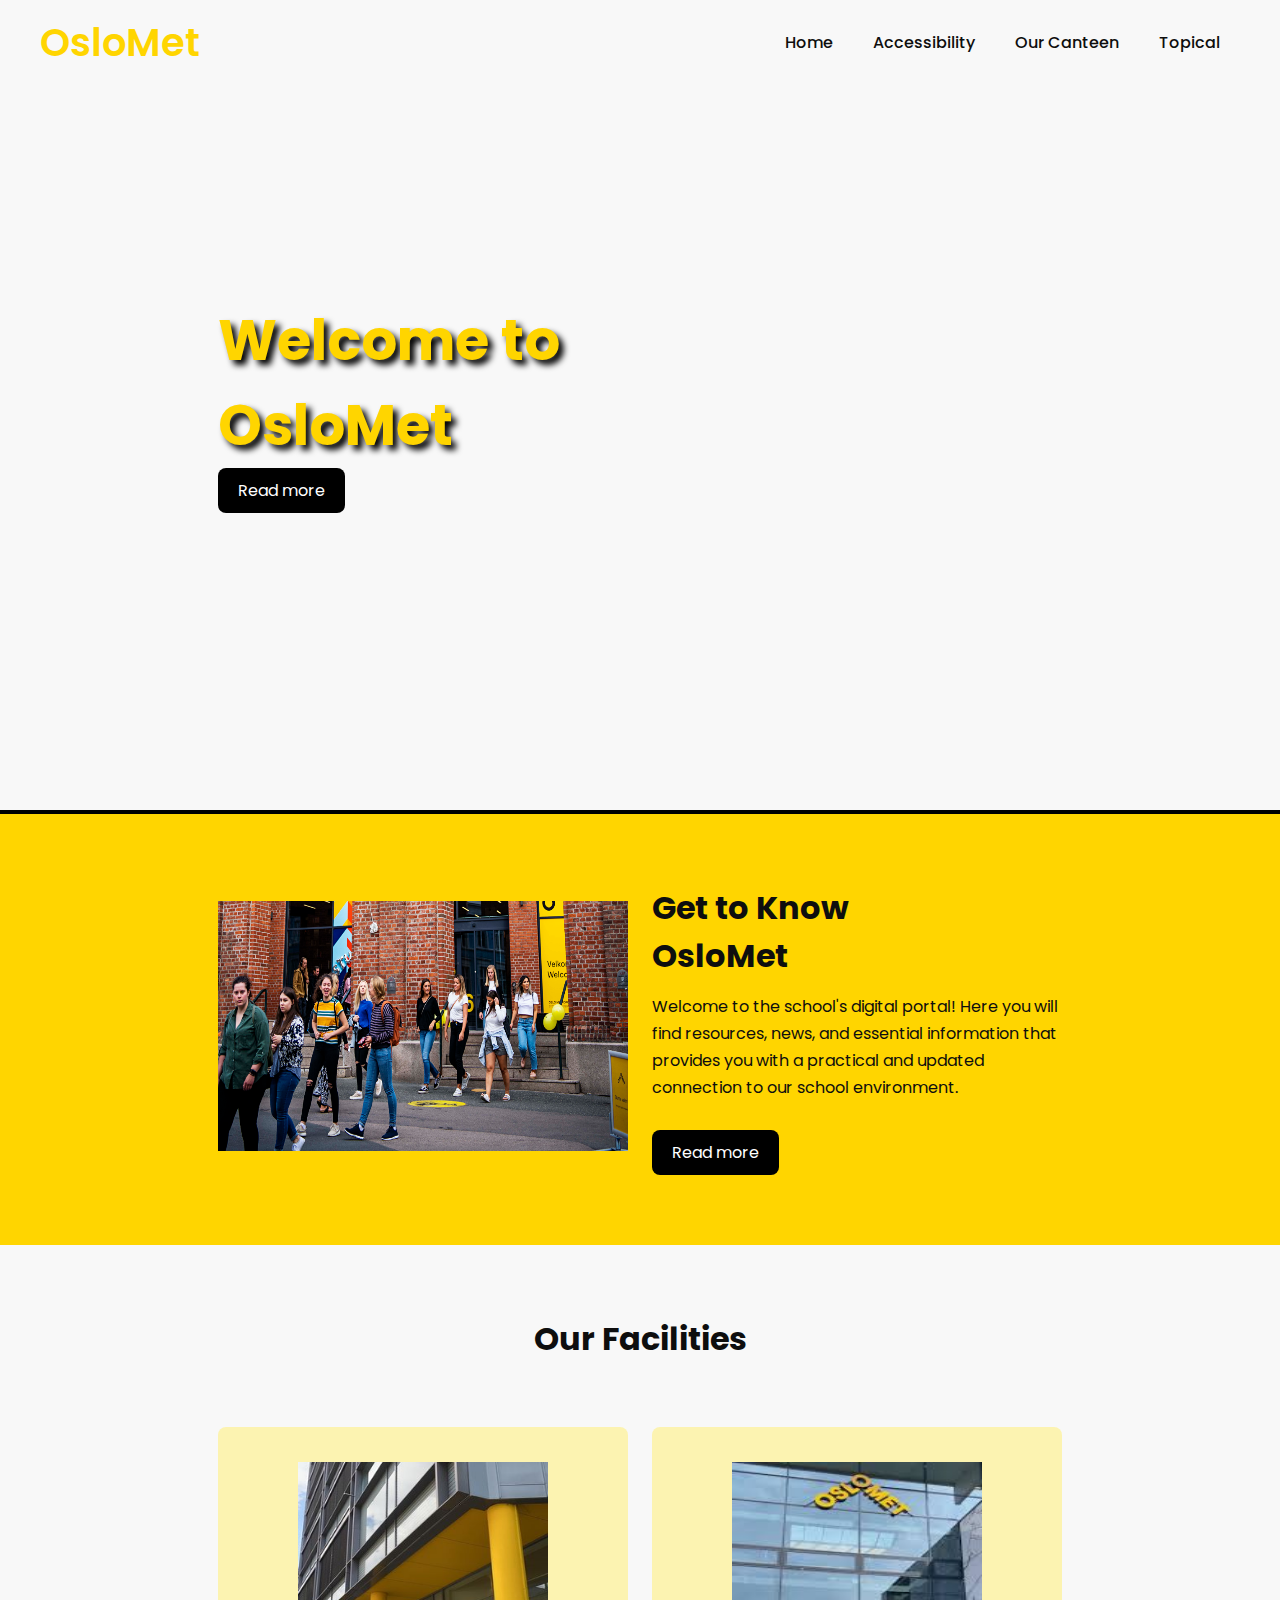
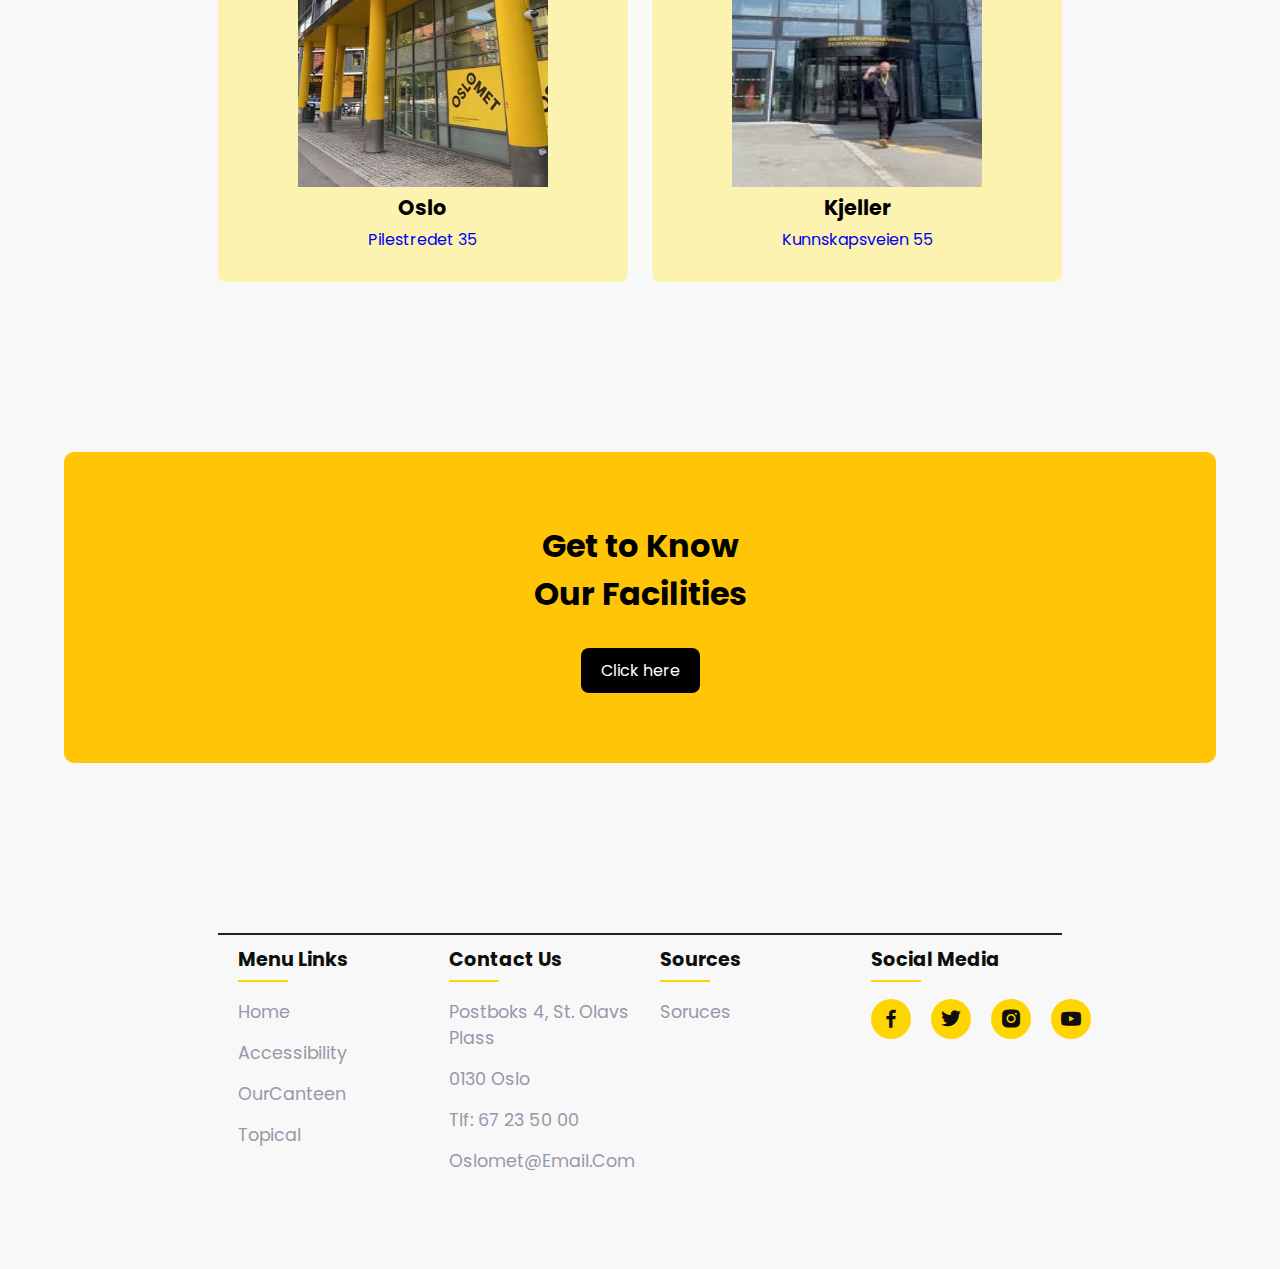
==== index.html @ a1935898 "We Made It" ====
<!DOCTYPE html>
<html lang="en">
  <head>
    <meta charset="utf-8" />
    <meta name="viewport" content="width=device-width, initial-scale=1" />
    <link rel="website icon" type="png" href="img/Oslomet.jpg" />
    <title>OsloMet</title>
    <!--Custom css link-->
    <link rel="stylesheet" type="text/css" href="css/style.css" />

    <!--Box icons link-->
    <link
      rel="stylesheet"
      href="https://unpkg.com/boxicons@latest/css/boxicons.min.css"
    />

    <!--Google fonts link-->
    <link rel="preconnect" href="https://fonts.googleapis.com" />
    <link rel="preconnect" href="https://fonts.gstatic.com" crossorigin />
    <link
      href="https://fonts.googleapis.com/css2?family=Poppins:wght@300;400;500;600;700;800;900&display=swap"
      rel="stylesheet"
    />
  </head>
  <body>
    <!--Header With Navigation Links-->
    <header>
      <a href="#" class="logo">OsloMet</a>
      <div class="bx bx-menu" id="menu-icon"></div>

      <ul class="navbar">
        <li><a href="index.html">Home</a></li>
        <li><a href="accessibility.html">Accessibility</a></li>
        <li><a href="ourCanteen.html">Our Canteen</a></li>
        <li><a href="topical.html">Topical</a></li>
      </ul>
    </header>

    <!--Home start-->
    <section class="home" id="home">
      <div class="home-text">
        <h1>Welcome to OsloMet</h1>

        <a href="#standard" class="btn">Read more</a>
      </div>
    </section>

    <!--Introduction to the Page-->
    <section class="standard" id="standard">
      <div class="standard-img">
        <img src="img/Bilde4.jpg" style="height: 250px" alt="Not available" />
      </div>

      <div class="standard-text">
        <h2>
          Get to Know <br />
          OsloMet
        </h2>
        <p>
          Welcome to the school's digital portal! Here you will find resources,
          news, and essential information that provides you with a practical and
          updated connection to our school environment.
        </p>
        <a href="#" class="btn">Read more</a>
      </div>
    </section>

    <!--Our Facilites At OsloMet-->
    <section class="menu" id="menu">
      <div class="heading">
        <h2>Our Facilities</h2>
      </div>

      <!--Oslo Oslomet-->
      <div class="menu-container">
        <div class="box">
          <div class="box-img">
            <img src="img/oslo.jpeg" alt="Not available" />
          </div>
          <h2>Oslo</h2>
          <h3>
            <a
              href="https://www.oslomet.no/om/studiested-pilestredet"
              target="_blank"
              >Pilestredet 35</a
            >
          </h3>
        </div>

        <!--Kjeller OsloMet-->
        <div class="box">
          <div class="box-img">
            <img src="img/kjeller.png" alt="Not available" />
          </div>
          <h2>Kjeller</h2>
          <h3>
            <a
              href="https://www.oslomet.no/om/studiested-kjeller"
              target="_blank"
              >Kunnskapsveien 55</a
            >
          </h3>
        </div>
      </div>
    </section>

    <!--Cta start-->
    <section class="cta">
      <h2>
        Get to Know <br />
        Our Facilities
      </h2>
      <a href="ourCanteen.html" class="btn">Click here</a>
    </section>

    <!--Footer, Includes Useful Links and Contact Info-->
    <section id="contact">
      <div class="footer">
        <div class="main">
          <div class="col">
            <h4>Menu Links</h4>
            <ul>
              <li><a href="index.html">Home</a></li>
              <li><a href="accessibility.html">Accessibility</a></li>
              <li><a href="ourCanteen.html">OurCanteen</a></li>
              <li><a href="topical.html">Topical</a></li>
            </ul>
          </div>

          <div class="col">
            <h4>Contact Us</h4>
            <ul>
              <li><a href="#">Postboks 4, St. Olavs plass</a></li>
              <li><a href="#">0130 Oslo</a></li>
              <li><a href="#">Tlf: 67 23 50 00</a></li>
              <li><a href="#">Oslomet@email.com</a></li>
            </ul>
          </div>

          <div class="col">
            <h4>Sources</h4>
            <ul>
              <li><a href="sources.html">Soruces</a></li>
            </ul>
          </div>

          <div class="col">
            <h4>Social Media</h4>
            <div class="social-icons">
              <a href="#"><i class="bx bxl-facebook"></i></a>
              <a href="#"><i class="bx bxl-twitter"></i></a>
              <a href="#"><i class="bx bxl-instagram-alt"></i></a>
              <a href="#"><i class="bx bxl-youtube"></i></a>
            </div>
          </div>
        </div>
      </div>
    </section>

    <!--Custom js file link-->
    <script src="js/script.js"></script>
  </body>
</html>
---- css/style.css ----
/* Global Styles */
* {
  padding: 0;
  margin: 0;
  box-sizing: border-box;
  font-family: "Poppins", sans-serif;
  text-decoration: none;
  list-style: none;
  scroll-behavior: smooth;
}

/* Custom Variables */
:root {
  --main-color: rgb(255, 213, 0);
  --text-color: #0e0e0e;
  --bg-color: #f8f8f8;
  --big-font: 5rem;
  --h2-font: 2.25rem;
  --p-font: 0.9rem;
}

*::selection {
  /* Customizes the color and background of text selection */
  background: var(--main-color);
  color: var(--text-color);
}
body {
  /* Sets the default text and background color */
  color: var(--text-color);
  background: var(--bg-color);
}
header {
  /* Positions the header and sets its size and background */
  position: fixed;
  top: 0;
  right: 0;
  width: 100%;
  z-index: 1000;
  /* Flex layout for header contents */
  display: flex;
  align-items: center;
  justify-content: space-between;
  padding: 25px 170px;
  background: var(--bg-color);
}

.logo {
  color: var(--main-color);
  font-size: 2.4rem;
  font-weight: 600;
}
.navbar {
  /* Displays navigation items in a row */
  display: flex;
}
.navbar a {
  color: var(--text-color);
  font-weight: bold;
  padding: 10px 20px;
  font-weight: 500;
}
.navbar a:hover {
  color: var(--main-color);
  transition: 0.4s;
}
#menu-icon {
  font-size: 2rem;
  cursor: pointer;
  display: none;
}
section {
  padding: 70px 17%;
}
.home {
  /* Sets up the grid layout and background for the home section */
  width: 100%;
  min-height: 90vh;
  display: grid;
  grid-template-columns: repeat(2, 1fr);
  gap: 1.5rem;
  align-items: center;
  background-size: cover;
  background-image: url("https://www.oslomet.no/var/oslomet/storage/images/4/5/8/2/42854-2-nor-NO/kjeller.jpg");
}

.home-text h1 {
  font-size: var(--big-font);
  color: var(--main-color);
  padding-right: 50px;
  text-shadow: 5px 5px 6px rgb(0, 0, 0);
}
.home-text h2 {
  font-size: var(--h2-font);
  margin: 1rem 0 2rem;
  text-shadow: 2px 2px 4px rgb(255, 255, 255);
}
.btn {
  display: inline-block;
  padding: 10px 20px;
  background: black;
  color: white;
  border-radius: 0.5rem;
  transition: all 0.4s ease;
}
.btn:hover {
  transform: scale(1.2) translateY(10px);
}

.standard {
  display: grid;
  grid-template-columns: repeat(2, 2fr);
  gap: 1.5rem;
  align-items: center;
  background-color: var(--main-color);
  border-top: 4px solid #000000;
}
.standard-img img {
  max-width: 100%;
  width: 480px;
  height: auto;
}
.standard-text span {
  color: red;
  font-weight: 600;
}
.standard-text h2 {
  font-size: var(--h2-font);
}
.standard-text p {
  margin: 0.8rem 0 1.8rem;
  line-height: 1.7;
}

.heading {
  text-align: center;
}
.heading span {
  color: var(--main-color);
  font-weight: 600;
}
.heading h2 {
  font-size: var(--h2-font);
}

.menu-container {
  display: grid;
  grid-template-columns: repeat(auto-fit, minmax(220px, auto));
  gap: 1.5rem;
  align-items: center;
}

.box {
  position: relative;
  margin-top: 4rem;
  height: auto;
  display: flex;
  flex-direction: column;
  align-items: center;
  justify-content: center;
  background: #fcf3b1;
  padding: 20px;
  padding-top: 35px;
  border-radius: 0.5rem;
  transition: all 0.4s ease;
}

.menu-container .box:hover {
  transform: scale(1.05) translateY(10px);
}
.box-img {
  width: 250px;
  height: 325px;
}
.box-img img {
  width: 100%;
  height: 100%;
}
.box h2 {
  font-size: 1.3rem;
  color: #000000;
  padding-top: 5px;
}
.box h3 {
  font-size: 1rem;
  font-weight: 400;
  margin: 4px 0 10px;
  color: rgb(180, 157, 4);
}

.box .bx {
  position: absolute;
  background: var(--main-color);
  right: 0;
  top: 0;
  font-size: 20px;
  padding: 7px 10px;
  border-radius: 0 0.5rem 0 0.5rem;
  cursor: pointer;
}

.service-container {
  display: grid;
  grid-template-columns: repeat(auto-fit, minmax(240px, auto));
  gap: 1.5rem;
  margin-top: 4rem;
}
.s-box {
  text-align: center;
  padding: 20px 30px;
}
.s-box img {
  width: 90px;
}
.s-box h3 {
  margin: 4px 0 10px;
  color: var(--main-color);
  font-size: 1.2rem;
}
.s-box p {
  line-height: 1.7;
}

.cta {
  background: #ffc506;
  padding: 70px 0;
  text-align: center;
  width: 66%;
  margin: 100px auto;
  border-radius: 10px;
}
.cta h2 {
  font-size: 2rem;
  color: #000000;
  margin-bottom: 30px;
}

.main {
  display: flex;
  flex-wrap: wrap;
}
.footer {
  padding: 10px 0;
  border-top: 2px solid #222;
}
.col {
  width: 25%;
  padding-left: 20px;
}
.col h4 {
  font-size: 1.2rem;
  color: var(--text-color);
  margin-bottom: 25px;
  position: relative;
}
.col h4::before {
  content: "";
  position: absolute;
  height: 2px;
  width: 50px;
  left: 0;
  bottom: -8px;
  background: var(--main-color);
}
.col ul li:not(last-child) {
  margin-bottom: 15px;
}
.col ul li a {
  color: #9897a9;
  font-size: 1.1rem;
  display: block;
  text-transform: capitalize;
  transition: all 0.4s ease;
}
.col ul li a:hover {
  color: var(--text-color);
  transform: translateX(-10px);
}
.col .social-icons {
  width: 220px;
  display: flex;
  align-items: center;
  justify-content: space-between;
}
.col .social-icons a {
  height: 40px;
  width: 40px;
  background: var(--main-color);
  color: var(--text-color);
  display: inline-flex;
  align-items: center;
  justify-content: center;
  font-size: 1.5rem;
  border-radius: 50%;
  transition: all 0.4s ease;
}
.col .social-icons a:hover {
  transform: scale(1.2);
  color: var(--bg-color);
  background: var(--text-color);
}

/* Responsive Design: Media Queries */

/* Styles for screens up to 1560px wide (Large Devices, Small Laptops) */
@media (max-width: 1560px) {
  header {
    padding: 14px 40px;
    transition: 0.2s;
  }
  :root {
    --big-font: 3.5rem;
    --h2-font: 2rem;
  }
  .cta {
    width: 90%;
  }
}

/* Styles for screens up to 1140px wide (Tablets, Large Phones) */
@media (max-width: 1140px) {
  section {
    padding: 50px 8%;
  }

  #menu-icon {
    display: initial;
    color: var(--text-color);
  }

  .navbar {
    position: absolute;
    top: -400px;
    left: 0;
    right: 0;
    display: flex;
    flex-direction: column;
    text-align: center;
    border-top: 1px solid black;
    background: var(--bg-color);
    transition: all 0.4s ease;
  }
  .navbar.active {
    top: 70px;
  }
  .navbar a {
    padding: 1.5rem;
    display: block;
  }
  .col {
    width: 50%;
    margin-bottom: 10px;
  }
}

/* Styles for screens up to 875px wide (Medium to Large Phones) */
@media (max-width: 875px) {
  :root {
    --big-font: 3rem;
    --h2-font: 1.8rem;
  }
}

/* Styles for screens up to 720px wide (Small to Medium Phones) */
@media (max-width: 720px) {
  header {
    padding: 10px 16px;
  }
  .home {
    grid-template-columns: 1fr;
    text-align: center;
  }
  .home-img img {
    max-width: 100%;
    height: auto;
  }

  .home-text h1,
  h2 {
    padding-right: 0px;
  }
  .standard {
    grid-template-columns: 1fr;
    text-align: center;
  }
  .standard-img {
    order: 2;
  }
  section {
    padding: 100px 7%;
  }
}

/* Styles for screens up to 575px wide (Very Small Phones) */
@media (max-width: 575px) {
  .col {
    width: 100%;
  }
}
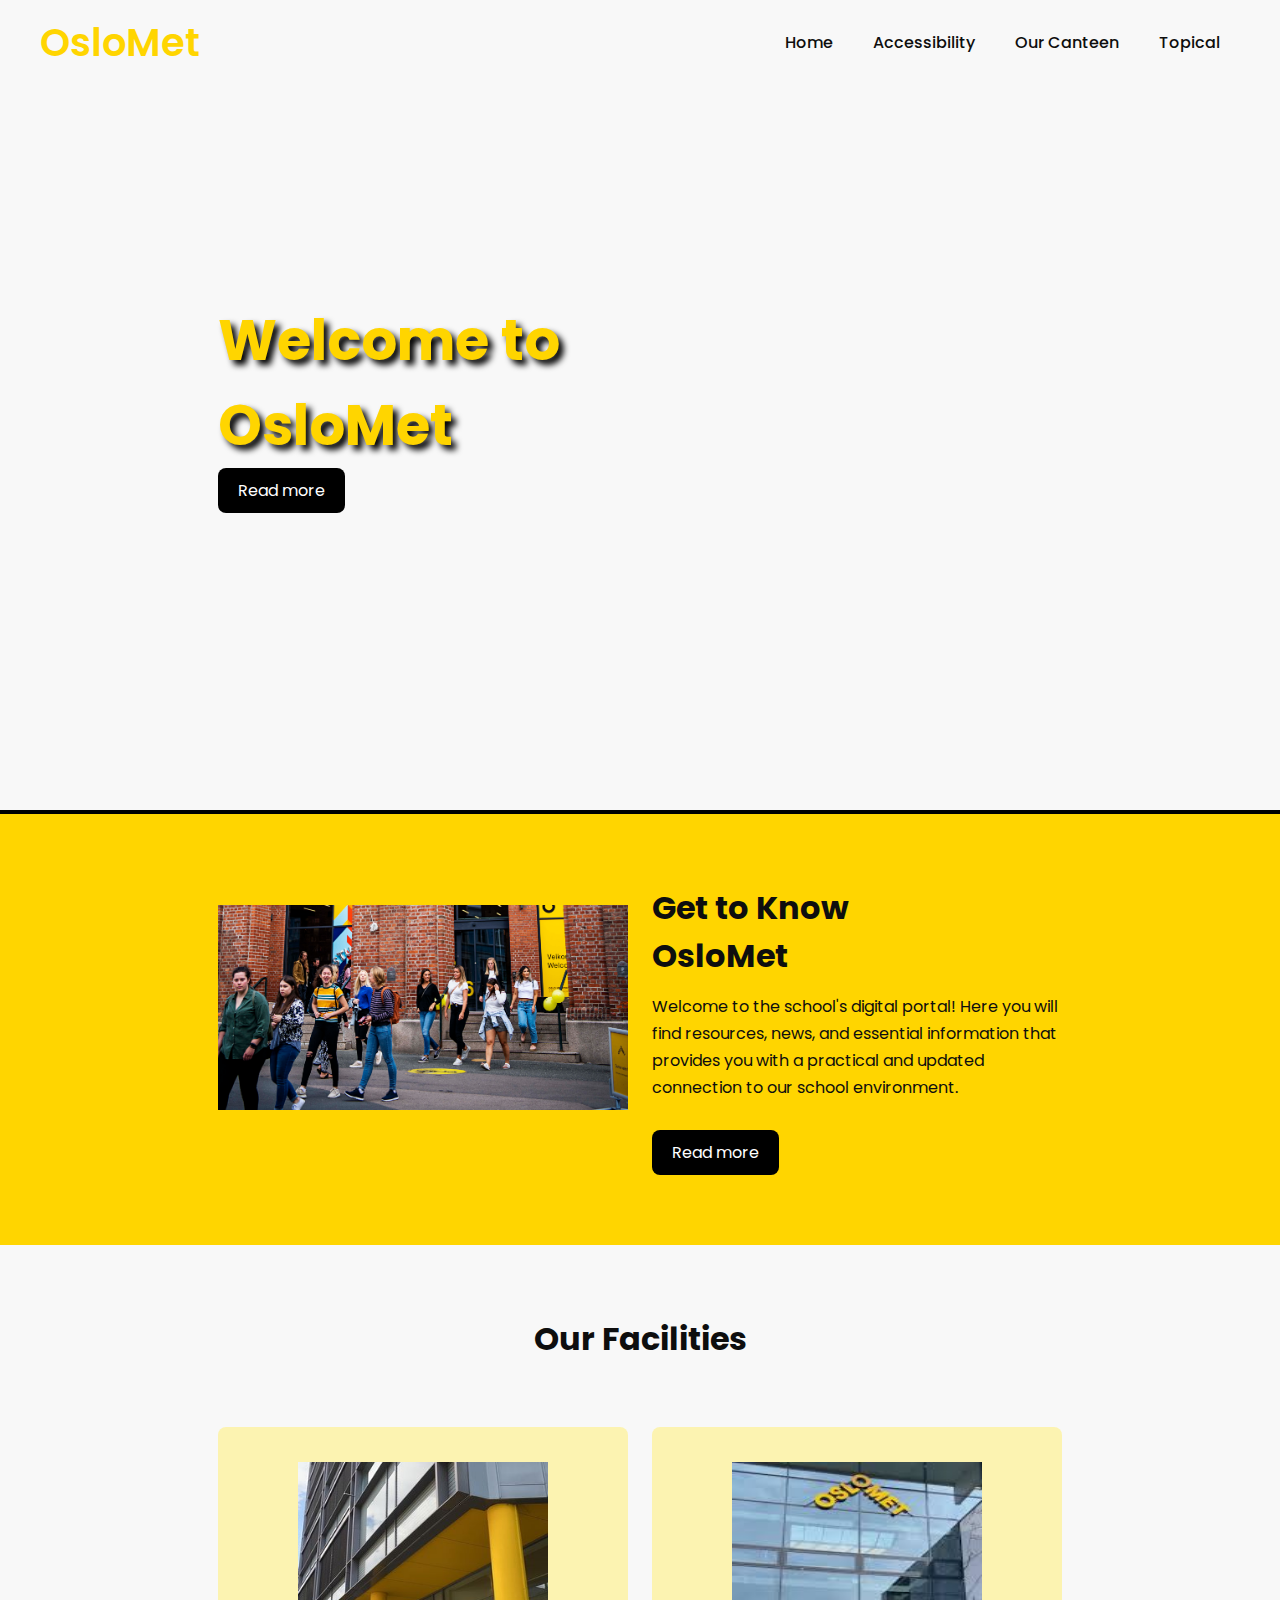
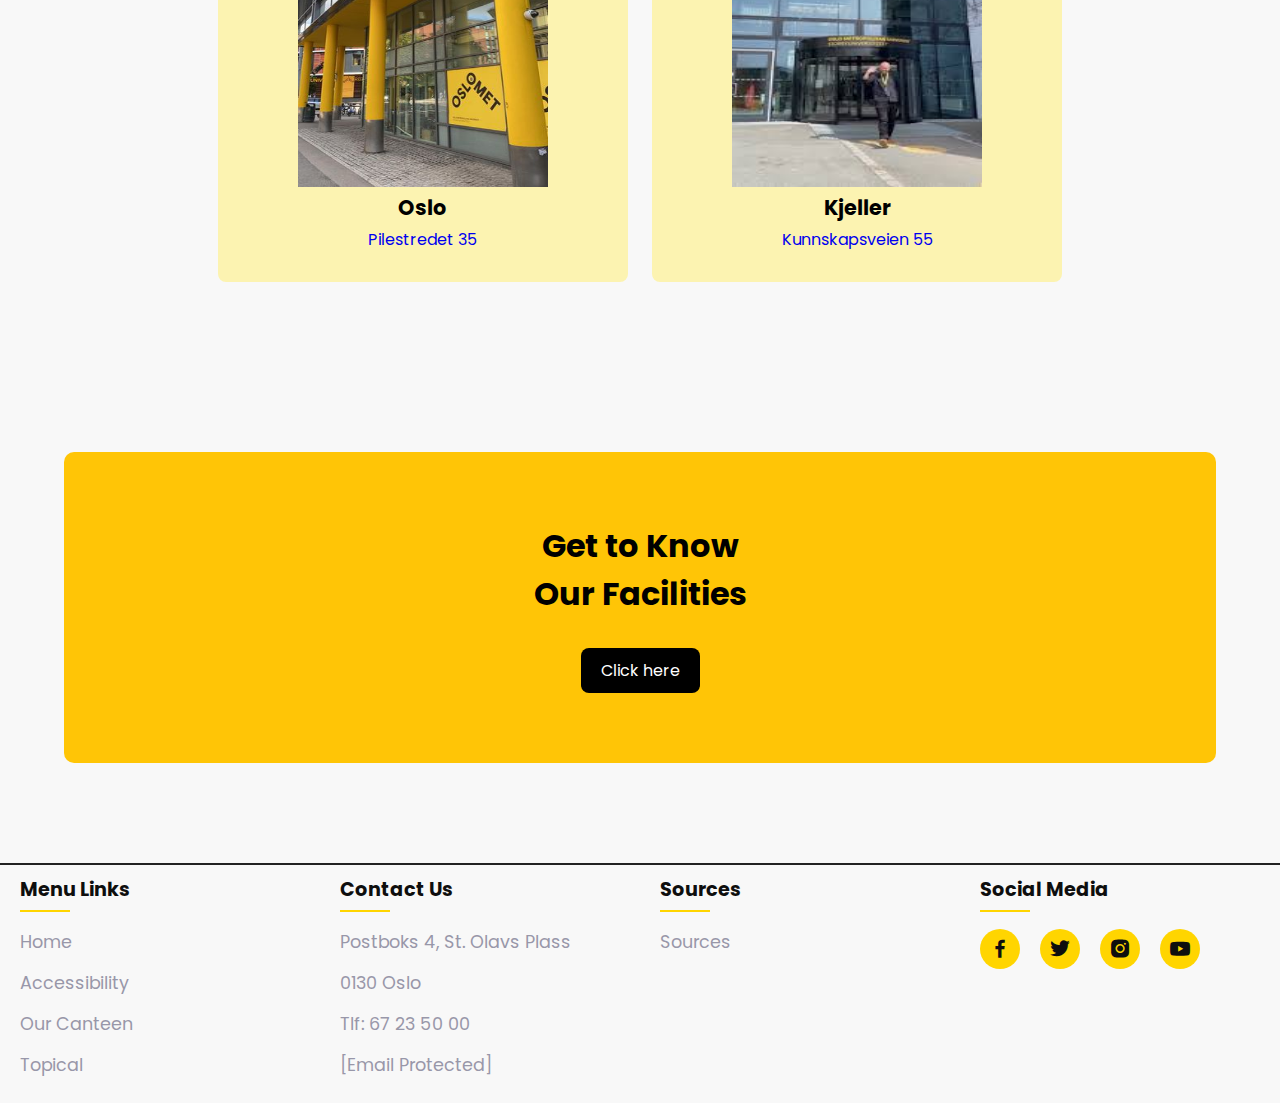
==== commit 8059722a: "Lagt til kommentarer og litt endringer" ====
--- a/index.html
+++ b/index.html
@@ -5,29 +5,33 @@
     <meta name="viewport" content="width=device-width, initial-scale=1" />
     <link rel="website icon" type="png" href="img/Oslomet.jpg" />
     <title>OsloMet</title>
-    <!--Custom css link-->
+
+    <!-- Link to custom CSS file -->
     <link rel="stylesheet" type="text/css" href="css/style.css" />
 
-    <!--Box icons link-->
+    <!-- Link to Boxicons CSS for icons -->
     <link
       rel="stylesheet"
       href="https://unpkg.com/boxicons@latest/css/boxicons.min.css"
     />
 
-    <!--Google fonts link-->
+    <!-- Links for Google Fonts preconnect -->
     <link rel="preconnect" href="https://fonts.googleapis.com" />
     <link rel="preconnect" href="https://fonts.gstatic.com" crossorigin />
+
+    <!-- Link to Google Fonts CSS for Poppins font family -->
     <link
       href="https://fonts.googleapis.com/css2?family=Poppins:wght@300;400;500;600;700;800;900&display=swap"
       rel="stylesheet"
     />
   </head>
   <body>
-    <!--Header With Navigation Links-->
+    <!-- Header section with logo and navigation menu -->
     <header>
       <a href="#" class="logo">OsloMet</a>
       <div class="bx bx-menu" id="menu-icon"></div>
 
+      <!-- Navigation bar with links to different pages -->
       <ul class="navbar">
         <li><a href="index.html">Home</a></li>
         <li><a href="accessibility.html">Accessibility</a></li>
@@ -36,48 +40,48 @@
       </ul>
     </header>
 
-    <!--Home start-->
-    <section class="home" id="home">
+    <!-- Home section with a welcome message -->
+    <section class="home">
       <div class="home-text">
         <h1>Welcome to OsloMet</h1>
-
+        <!-- Call to action button -->
         <a href="#standard" class="btn">Read more</a>
       </div>
     </section>
 
-    <!--Introduction to the Page-->
+    <!-- Introduction section with image and information about OsloMet -->
     <section class="standard" id="standard">
-      <div class="standard-img">
-        <img src="img/Bilde4.jpg" style="height: 250px" alt="Not available" />
+      <div class="standard-img standard-img1">
+        <img src="img/Bilde4.jpg" alt="Not available" />
       </div>
 
       <div class="standard-text">
-        <h2>
-          Get to Know <br />
-          OsloMet
-        </h2>
+        <h2>Get to Know<br />OsloMet</h2>
         <p>
           Welcome to the school's digital portal! Here you will find resources,
           news, and essential information that provides you with a practical and
           updated connection to our school environment.
         </p>
+        <!-- Call to action button -->
         <a href="#" class="btn">Read more</a>
       </div>
     </section>
 
-    <!--Our Facilites At OsloMet-->
-    <section class="menu" id="menu">
+    <!-- Section showcasing facilities at OsloMet -->
+    <section class="menu">
       <div class="heading">
         <h2>Our Facilities</h2>
       </div>
 
-      <!--Oslo Oslomet-->
+      <!-- Container for facility information -->
       <div class="menu-container">
+        <!-- Individual box for Oslo facility -->
         <div class="box">
           <div class="box-img">
             <img src="img/oslo.jpeg" alt="Not available" />
           </div>
           <h2>Oslo</h2>
+          <!-- Link to Oslo facility page -->
           <h3>
             <a
               href="https://www.oslomet.no/om/studiested-pilestredet"
@@ -87,12 +91,13 @@
           </h3>
         </div>
 
-        <!--Kjeller OsloMet-->
+        <!-- Individual box for Kjeller facility -->
         <div class="box">
           <div class="box-img">
             <img src="img/kjeller.png" alt="Not available" />
           </div>
           <h2>Kjeller</h2>
+          <!-- Link to Kjeller facility page -->
           <h3>
             <a
               href="https://www.oslomet.no/om/studiested-kjeller"
@@ -104,46 +109,48 @@
       </div>
     </section>
 
-    <!--Cta start-->
+    <!-- Call-to-action section for getting to know the facilities -->
     <section class="cta">
-      <h2>
-        Get to Know <br />
-        Our Facilities
-      </h2>
+      <h2>Get to Know<br />Our Facilities</h2>
+      <!-- Call to action button -->
       <a href="ourCanteen.html" class="btn">Click here</a>
     </section>
 
-    <!--Footer, Includes Useful Links and Contact Info-->
-    <section id="contact">
+    <!-- Footer section with menu links, contact information, sources, and social media links -->
+    <footer>
       <div class="footer">
         <div class="main">
+          <!-- Column for menu links -->
           <div class="col">
             <h4>Menu Links</h4>
             <ul>
               <li><a href="index.html">Home</a></li>
               <li><a href="accessibility.html">Accessibility</a></li>
-              <li><a href="ourCanteen.html">OurCanteen</a></li>
+              <li><a href="ourCanteen.html">Our Canteen</a></li>
               <li><a href="topical.html">Topical</a></li>
             </ul>
           </div>
 
+          <!-- Column for contact information -->
           <div class="col">
             <h4>Contact Us</h4>
             <ul>
               <li><a href="#">Postboks 4, St. Olavs plass</a></li>
               <li><a href="#">0130 Oslo</a></li>
               <li><a href="#">Tlf: 67 23 50 00</a></li>
-              <li><a href="#">Oslomet@email.com</a></li>
+              <li><a href="#">[email protected]</a></li>
             </ul>
           </div>
 
+          <!-- Column for sources -->
           <div class="col">
             <h4>Sources</h4>
             <ul>
-              <li><a href="sources.html">Soruces</a></li>
+              <li><a href="sources.html">Sources</a></li>
             </ul>
           </div>
 
+          <!-- Column for social media links -->
           <div class="col">
             <h4>Social Media</h4>
             <div class="social-icons">
@@ -155,9 +162,9 @@
           </div>
         </div>
       </div>
-    </section>
+    </footer>
 
-    <!--Custom js file link-->
+    <!-- Link to custom JavaScript file -->
     <script src="js/script.js"></script>
   </body>
 </html>
--- a/css/style.css
+++ b/css/style.css
@@ -82,7 +82,6 @@
   background-size: cover;
   background-image: url("https://www.oslomet.no/var/oslomet/storage/images/4/5/8/2/42854-2-nor-NO/kjeller.jpg");
 }
-
 .home-text h1 {
   font-size: var(--big-font);
   color: var(--main-color);
@@ -114,15 +113,32 @@
   background-color: var(--main-color);
   border-top: 4px solid #000000;
 }
+.standard-1 {
+  grid-template-columns: none;
+}
+.standard-red {
+  background-color: red;
+}
+.standard-purple {
+  background-color: purple;
+}
 .standard-img img {
   max-width: 100%;
   width: 480px;
   height: auto;
 }
+.standard-img1 {
+  height: 250px;
+}
 .standard-text span {
   color: red;
   font-weight: 600;
 }
+
+.standard-text1 {
+  text-align: center;
+}
+
 .standard-text h2 {
   font-size: var(--h2-font);
 }
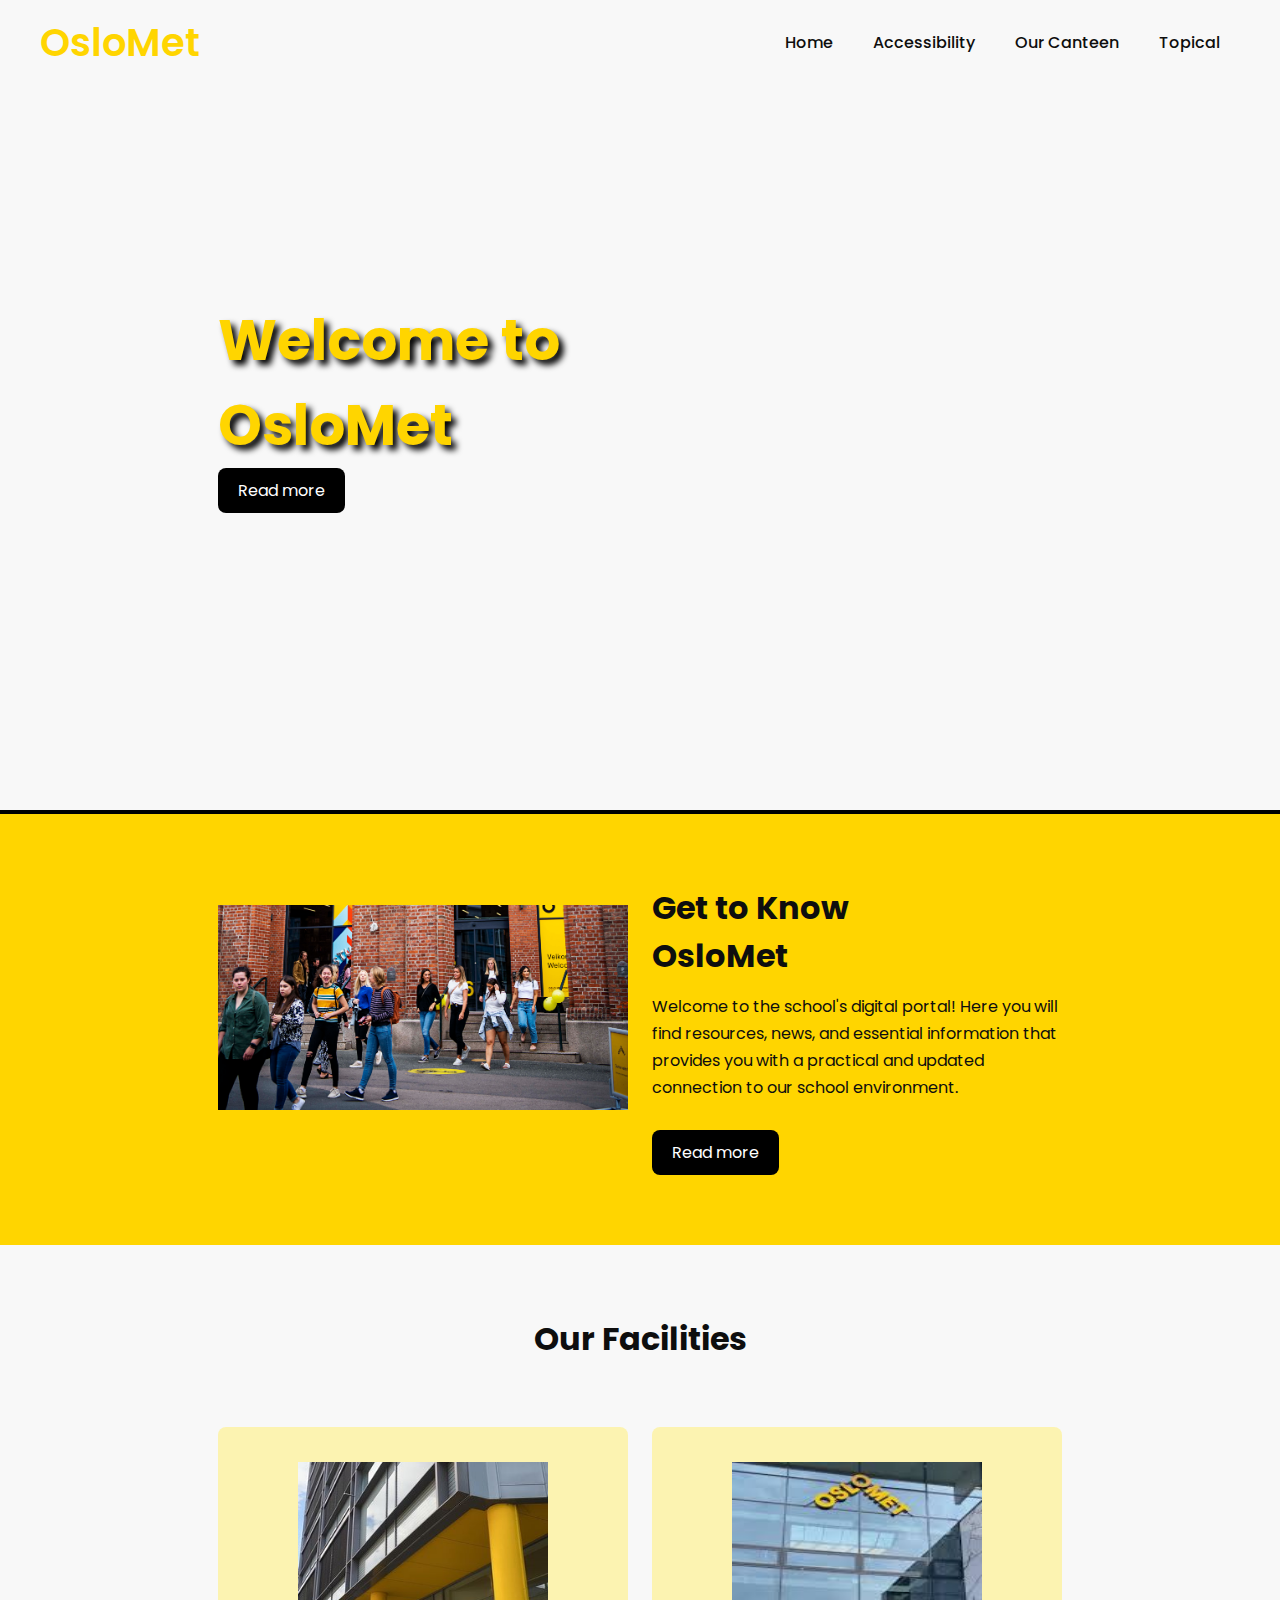
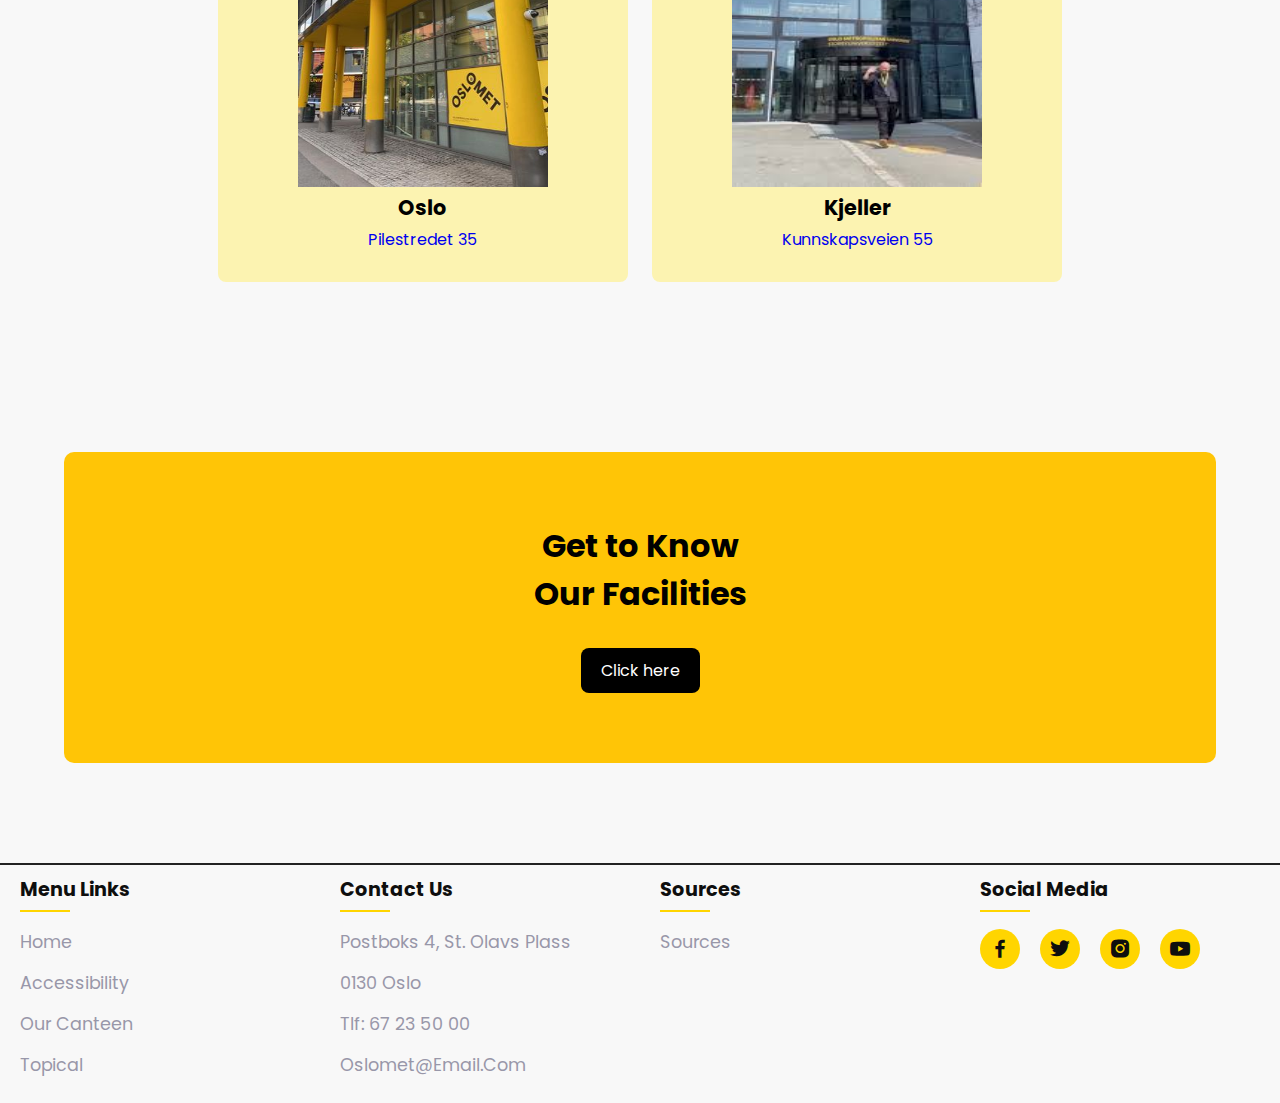
==== commit 87d3d139: "Endelig" ====
--- a/index.html
+++ b/index.html
@@ -138,7 +138,7 @@
               <li><a href="#">Postboks 4, St. Olavs plass</a></li>
               <li><a href="#">0130 Oslo</a></li>
               <li><a href="#">Tlf: 67 23 50 00</a></li>
-              <li><a href="#">[email protected]</a></li>
+              <li><a href="#">Oslomet@email.com</a></li>
             </ul>
           </div>
 
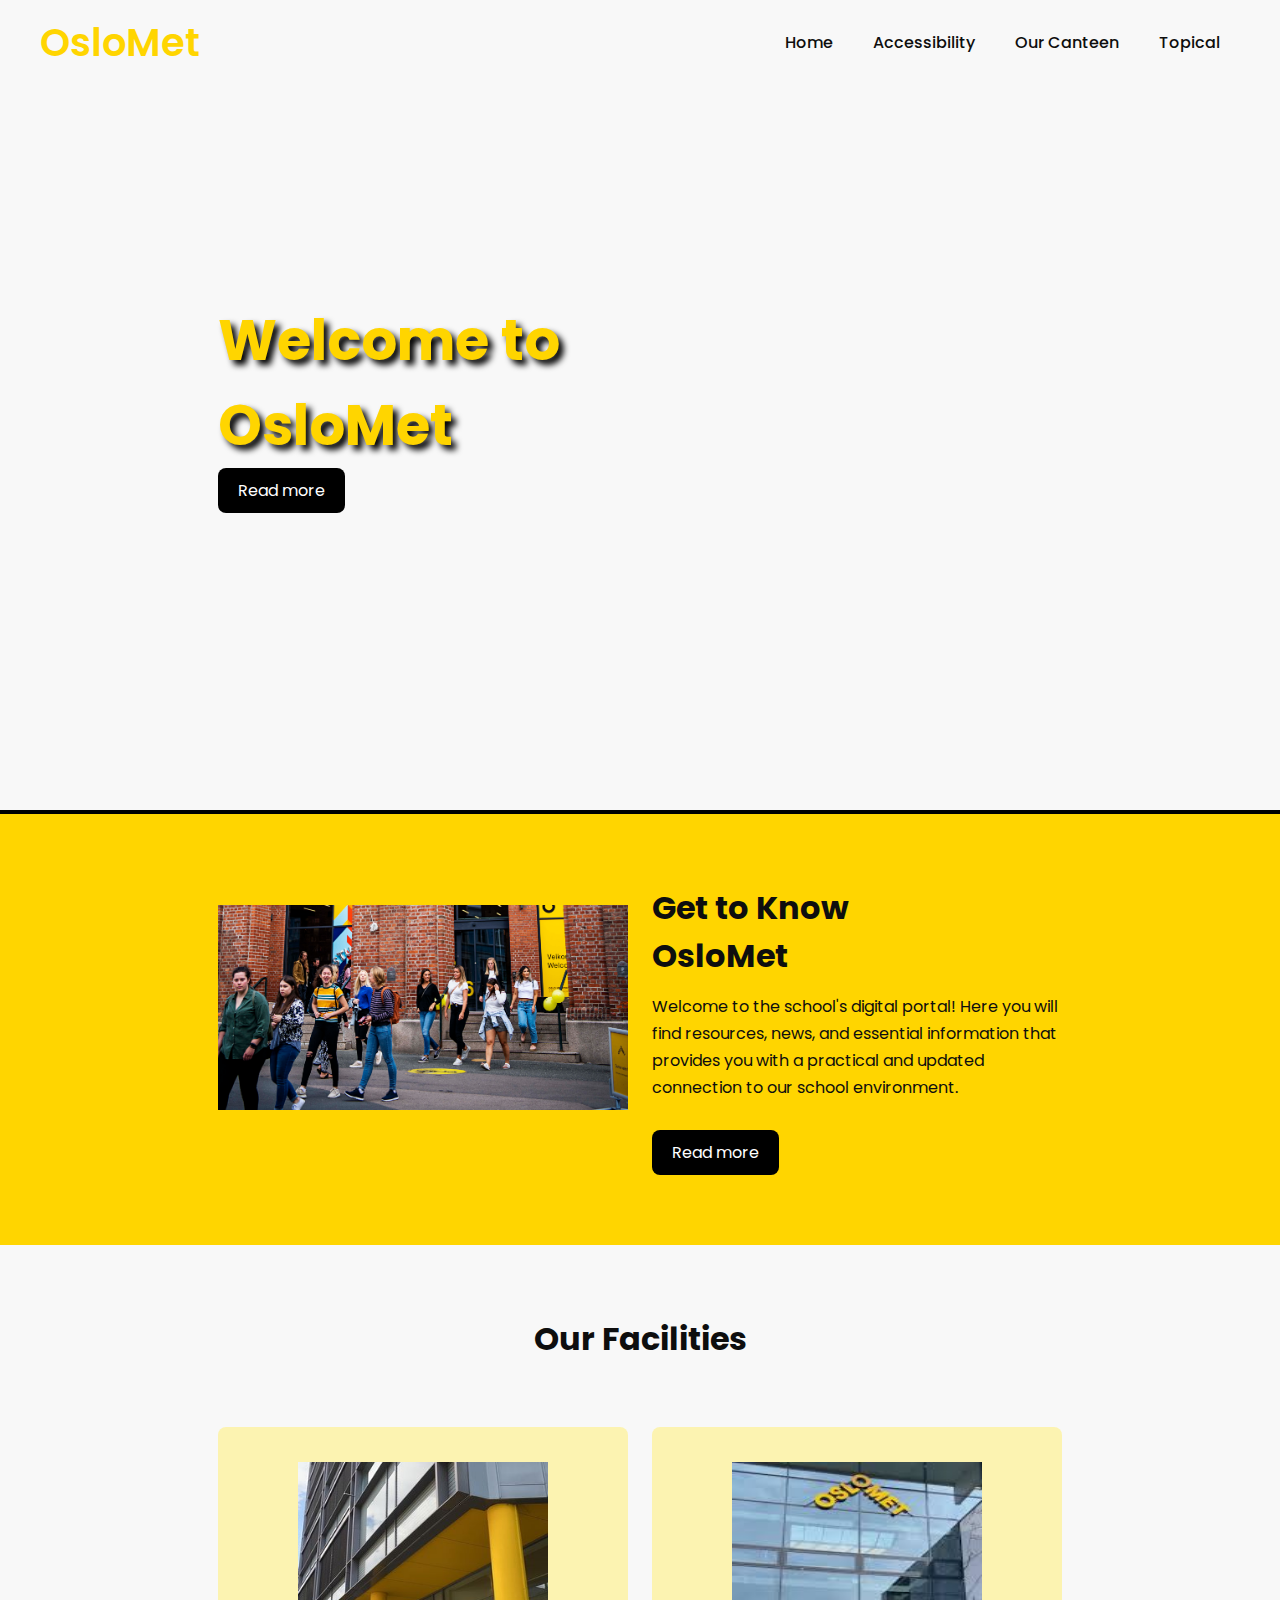
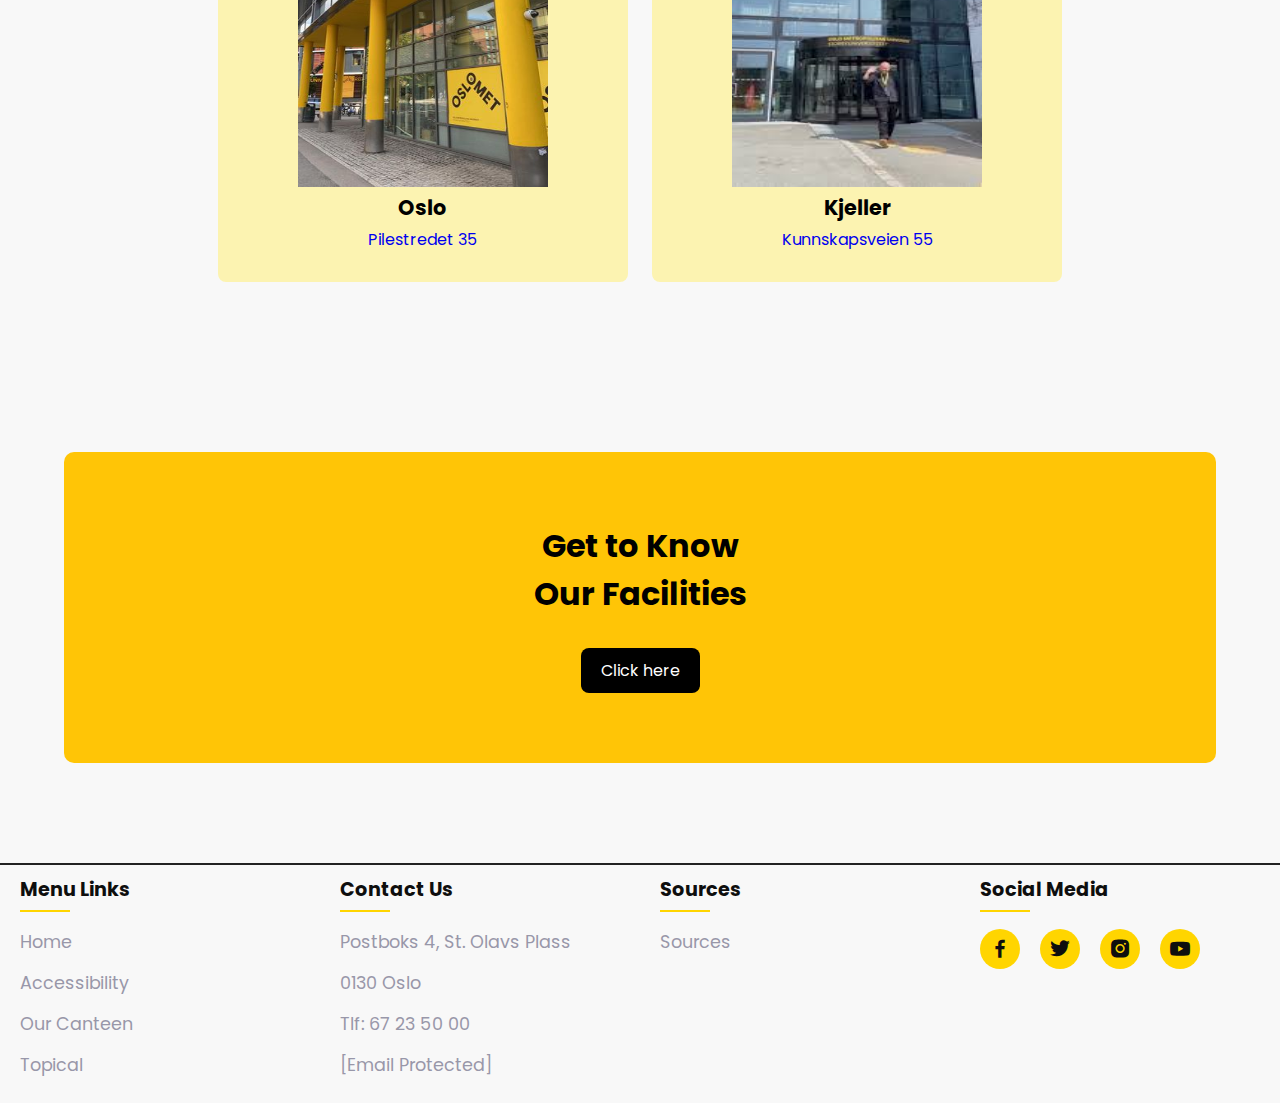
==== commit 0586dc7b: "Lagt til sosiale medier" ====
--- a/index.html
+++ b/index.html
@@ -138,7 +138,7 @@
               <li><a href="#">Postboks 4, St. Olavs plass</a></li>
               <li><a href="#">0130 Oslo</a></li>
               <li><a href="#">Tlf: 67 23 50 00</a></li>
-              <li><a href="#">Oslomet@email.com</a></li>
+              <li><a href="#">[email protected]</a></li>
             </ul>
           </div>
 
@@ -154,10 +154,10 @@
           <div class="col">
             <h4>Social Media</h4>
             <div class="social-icons">
-              <a href="#"><i class="bx bxl-facebook"></i></a>
-              <a href="#"><i class="bx bxl-twitter"></i></a>
-              <a href="#"><i class="bx bxl-instagram-alt"></i></a>
-              <a href="#"><i class="bx bxl-youtube"></i></a>
+            <a href="https://www.facebook.com/oslomet/" target="_blank"><i class="bx bxl-facebook"></i></a>
+            <a href="https://www.instagram.com/oslomet/" target="_blank"><i class="bx bxl-twitter"></i></a>
+            <a href="https://twitter.com/OsloMet?ref_src=twsrc%5Egoogle%7Ctwcamp%5Eserp%7Ctwgr%5Eauthor" target="_blank"><i class="bx bxl-instagram-alt"></i></a>
+            <a href="https://www.youtube.com/@OsloMetFilm" target="_blank"><i class="bx bxl-youtube"></i></a>
             </div>
           </div>
         </div>
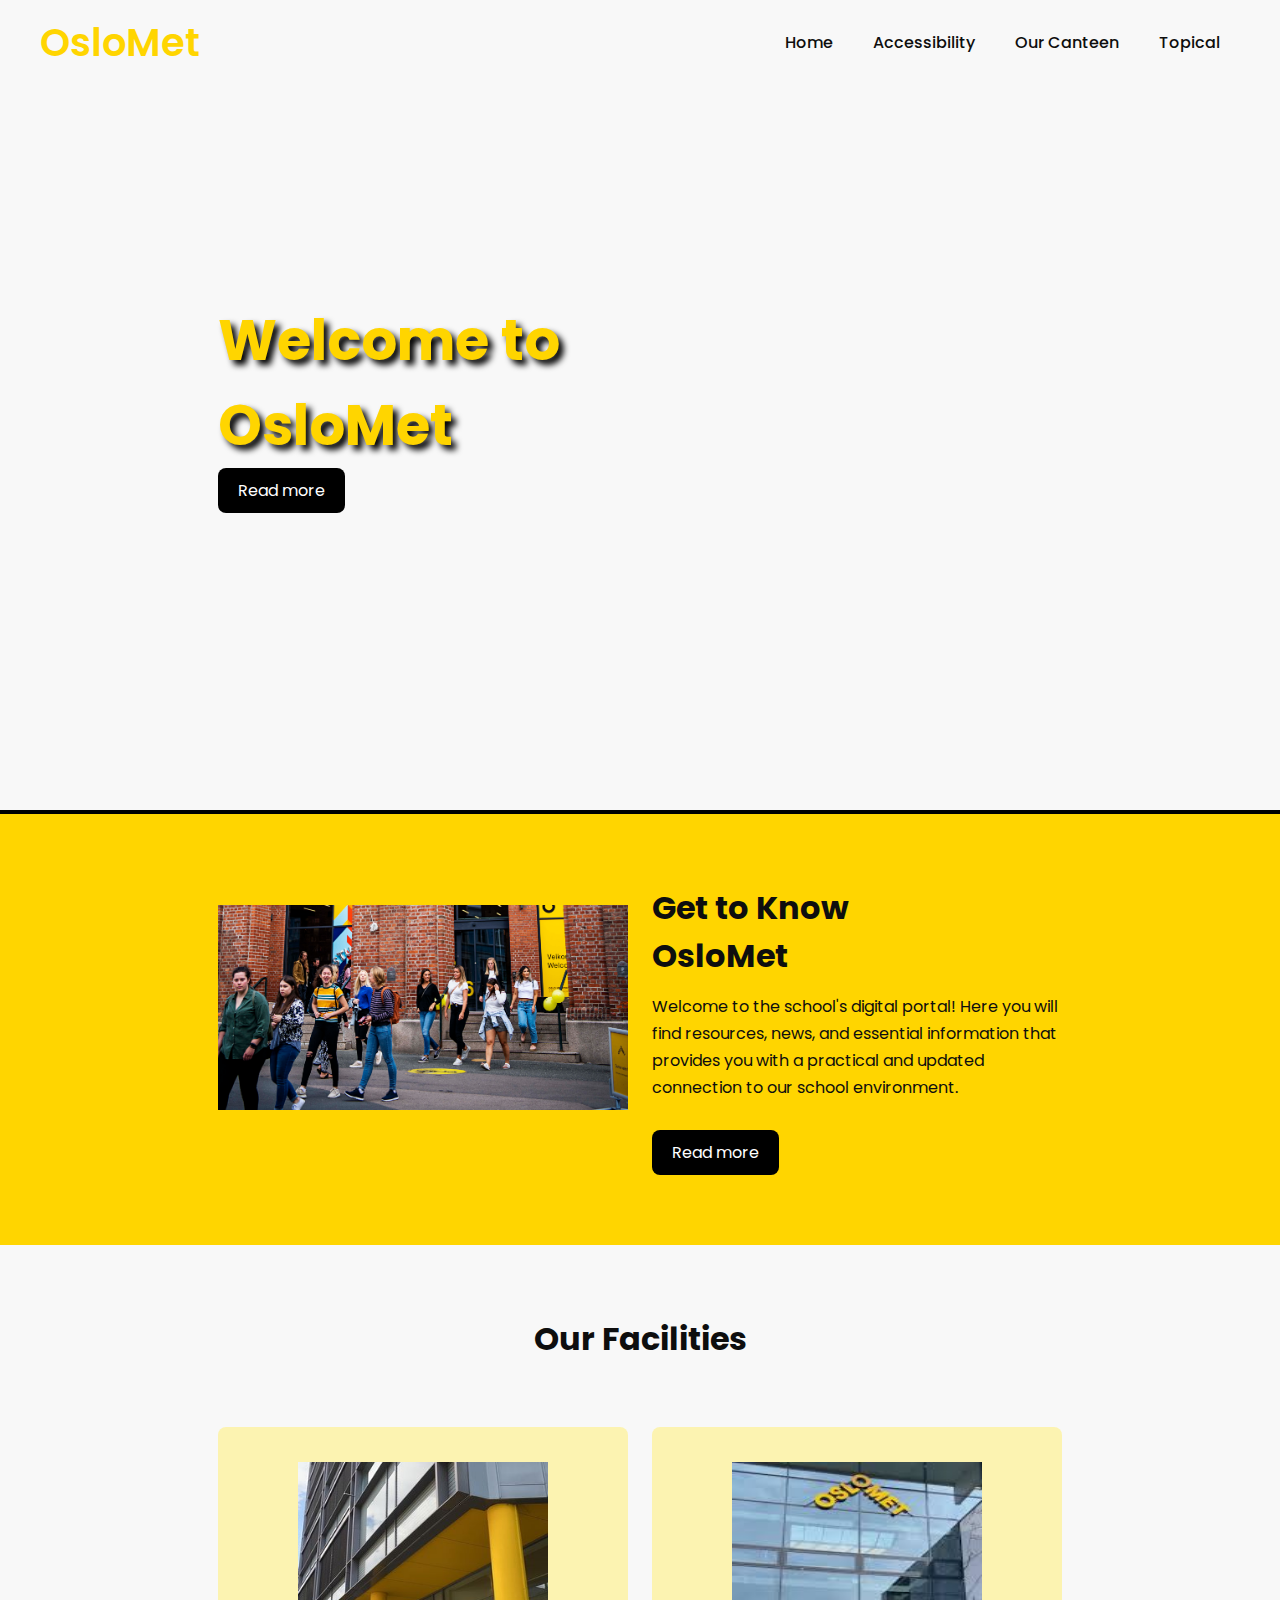
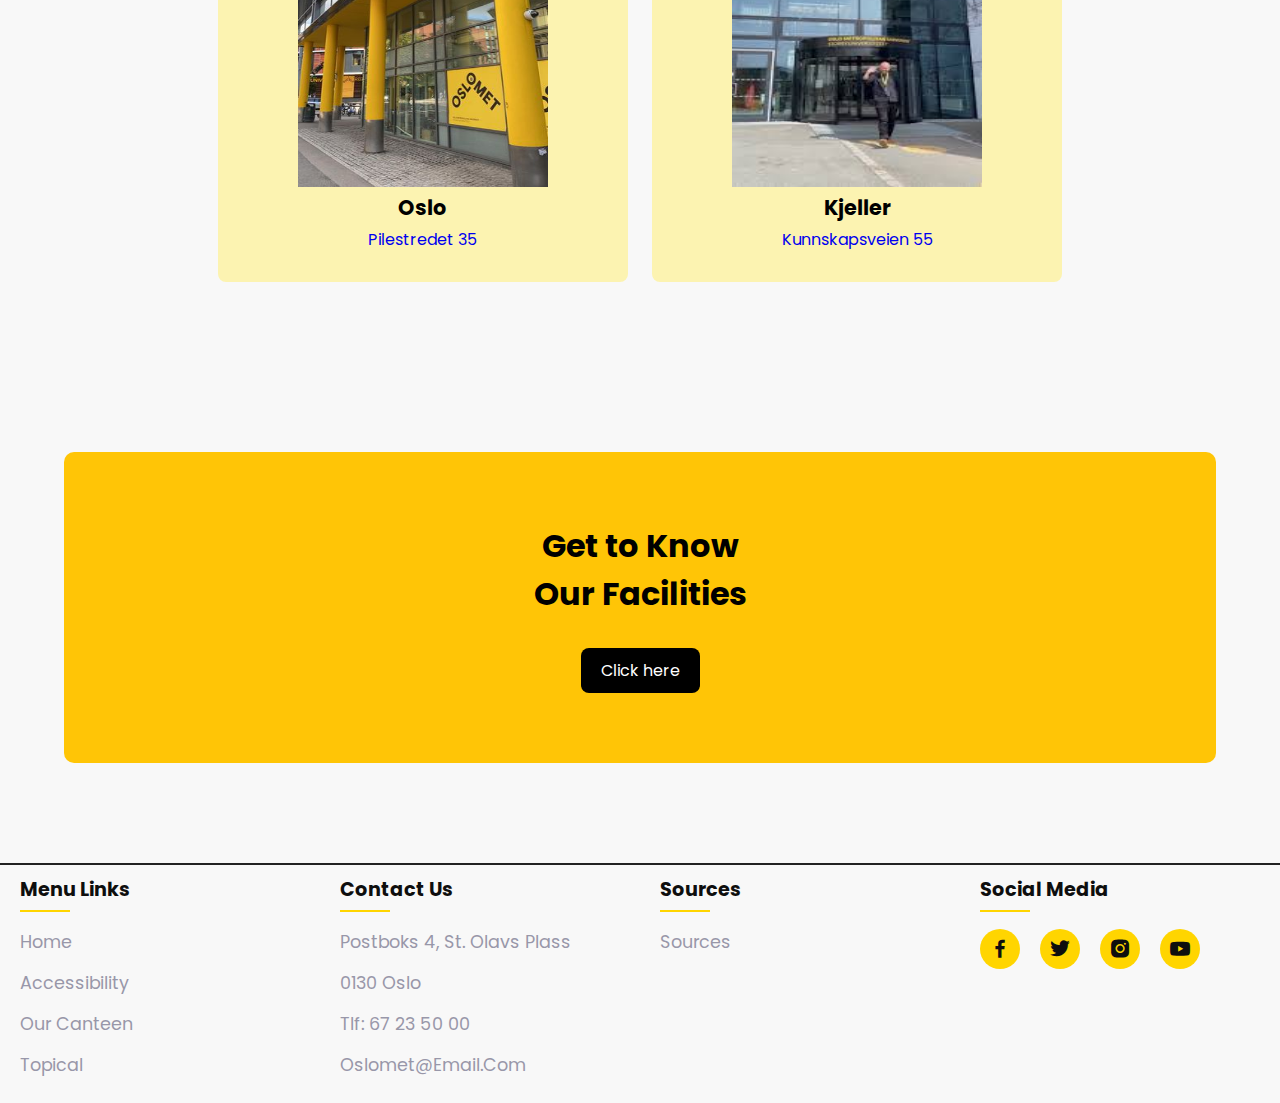
==== commit 006086d8: "Merge branch 'main' of https://github.com/Junaida15/WebUtvikling.2023" ====
--- a/index.html
+++ b/index.html
@@ -138,7 +138,7 @@
               <li><a href="#">Postboks 4, St. Olavs plass</a></li>
               <li><a href="#">0130 Oslo</a></li>
               <li><a href="#">Tlf: 67 23 50 00</a></li>
-              <li><a href="#">[email protected]</a></li>
+              <li><a href="#">Oslomet@email.com</a></li>
             </ul>
           </div>
 
@@ -155,8 +155,8 @@
             <h4>Social Media</h4>
             <div class="social-icons">
             <a href="https://www.facebook.com/oslomet/" target="_blank"><i class="bx bxl-facebook"></i></a>
-            <a href="https://www.instagram.com/oslomet/" target="_blank"><i class="bx bxl-twitter"></i></a>
-            <a href="https://twitter.com/OsloMet?ref_src=twsrc%5Egoogle%7Ctwcamp%5Eserp%7Ctwgr%5Eauthor" target="_blank"><i class="bx bxl-instagram-alt"></i></a>
+            <a  href="https://twitter.com/OsloMet?ref_src=twsrc%5Egoogle%7Ctwcamp%5Eserp%7Ctwgr%5Eauthor"target="_blank"><i class="bx bxl-twitter"></i></a>
+            <a href="https://www.instagram.com/oslomet/" target="_blank"><i class="bx bxl-instagram-alt"></i></a>
             <a href="https://www.youtube.com/@OsloMetFilm" target="_blank"><i class="bx bxl-youtube"></i></a>
             </div>
           </div>
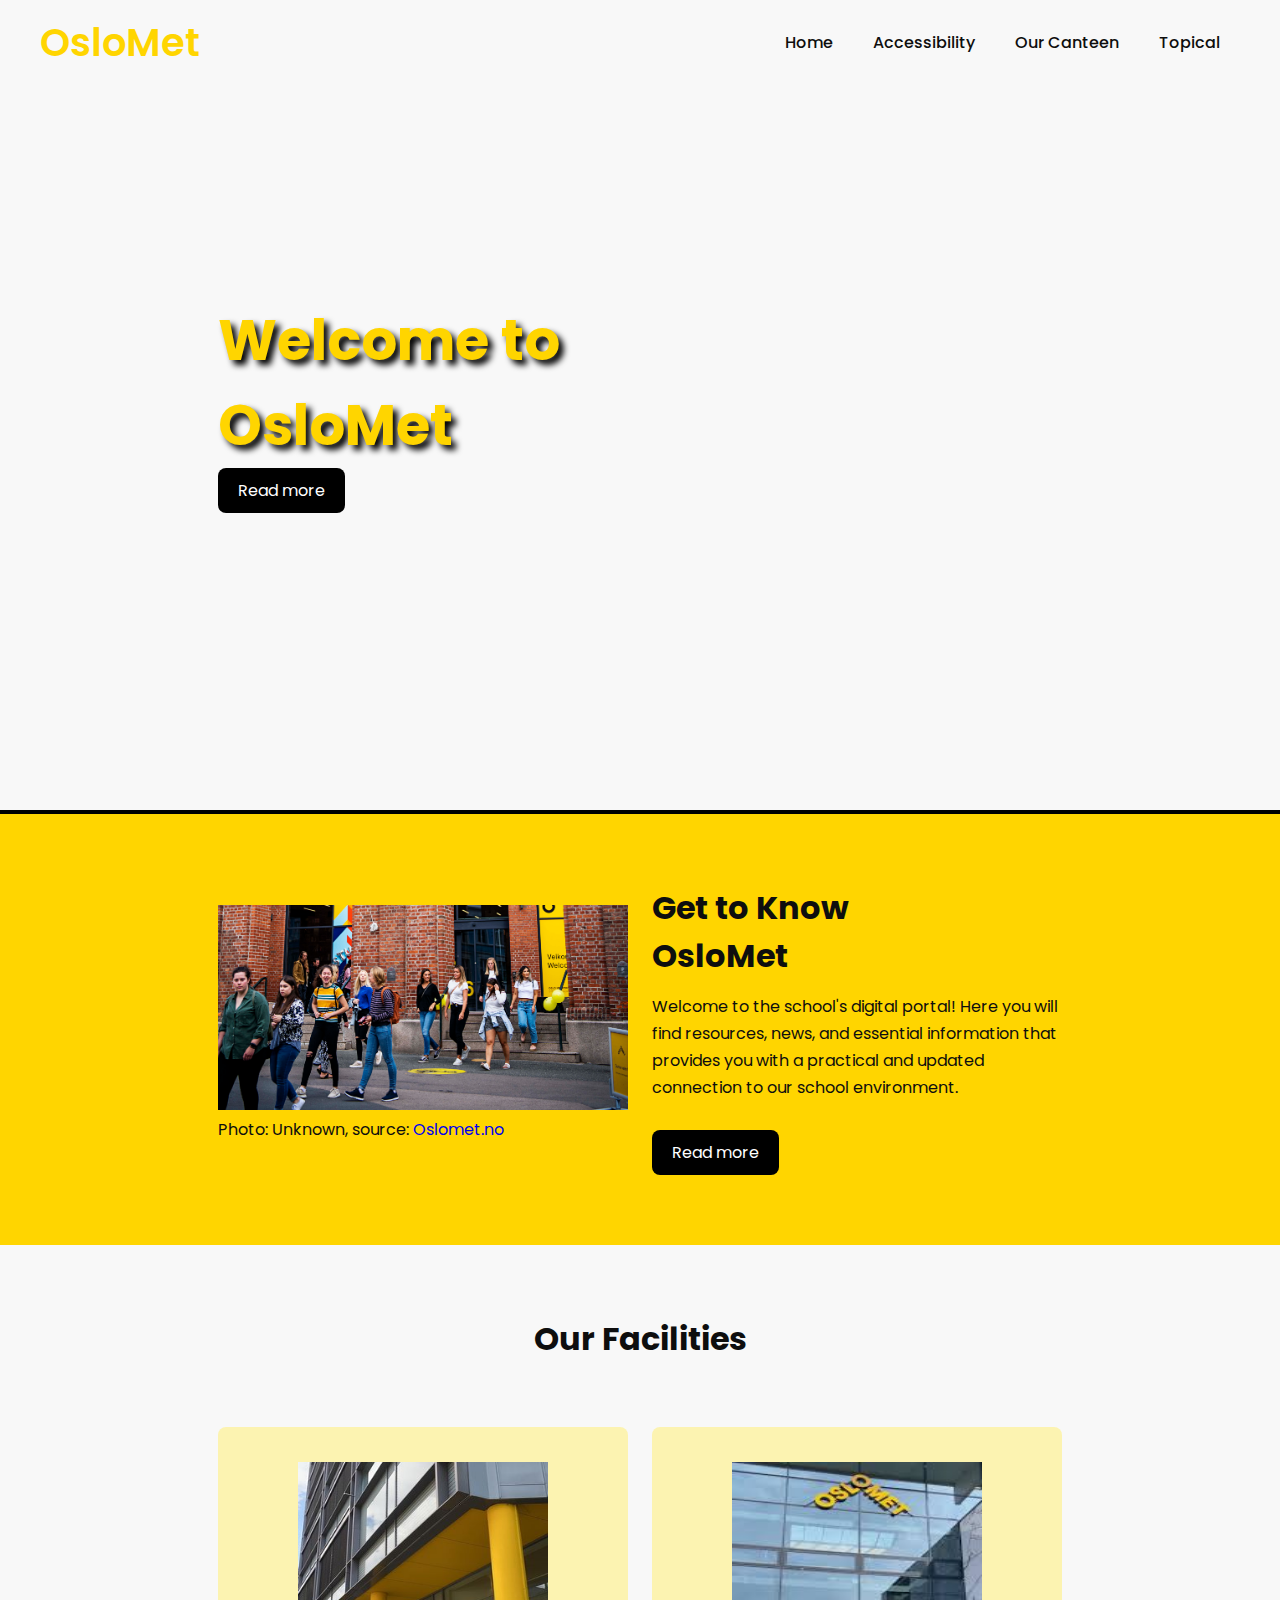
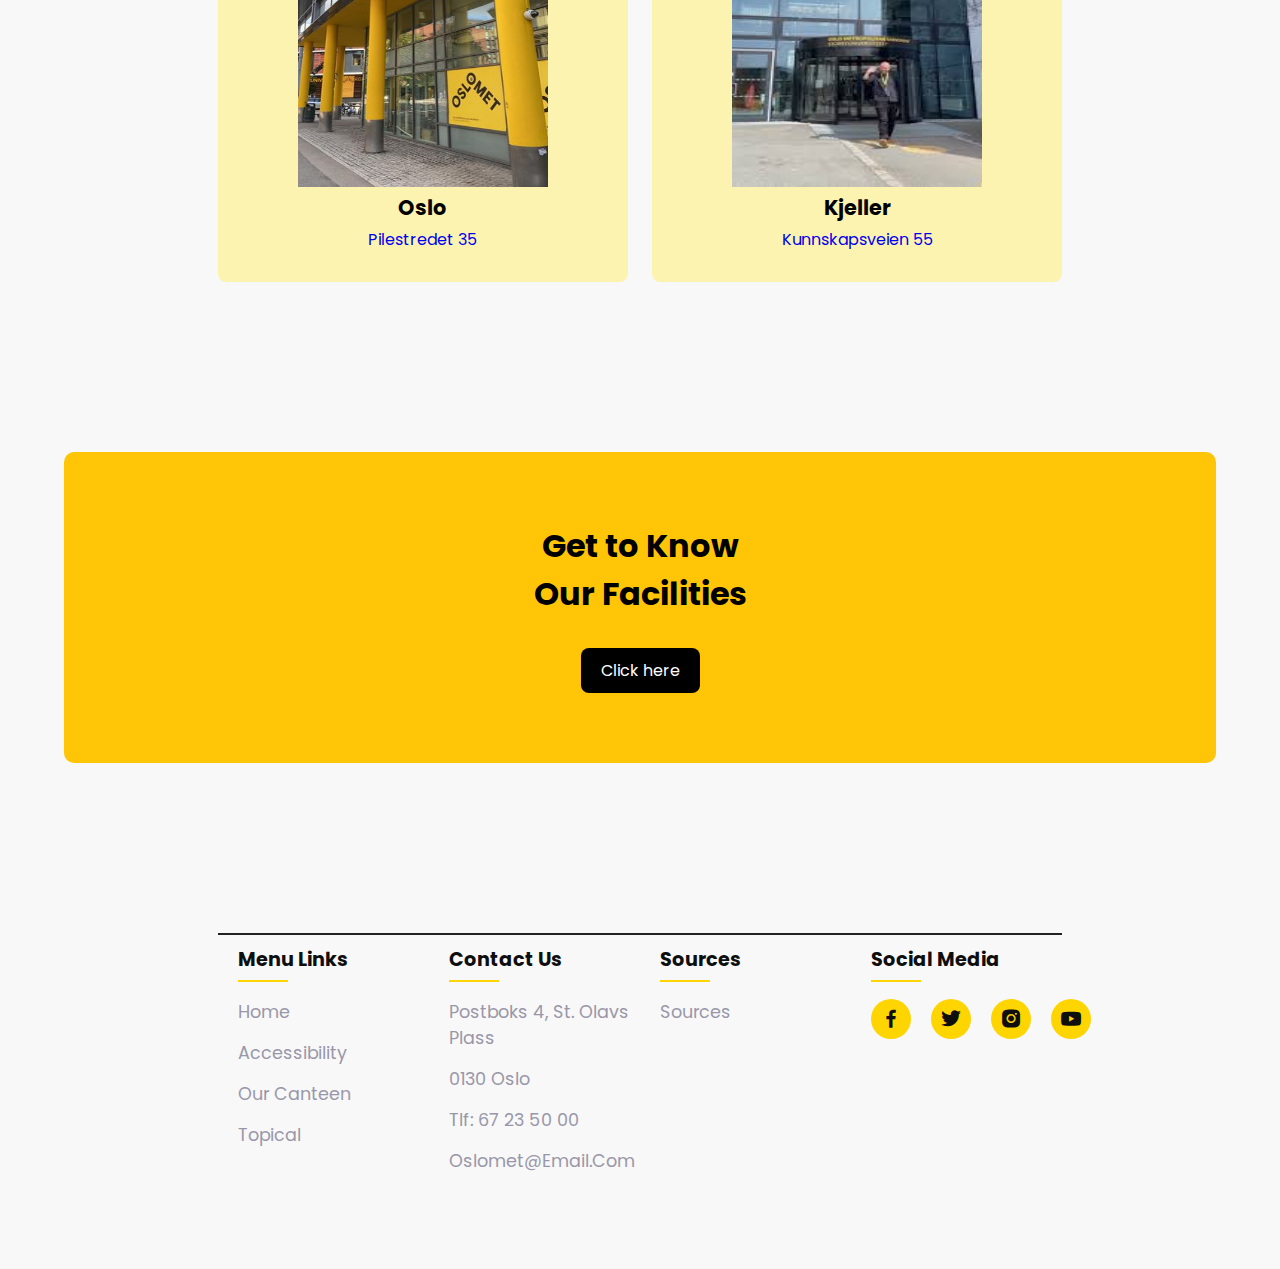
==== commit b67e7754: "Beta 1000" ====
--- a/index.html
+++ b/index.html
@@ -28,7 +28,7 @@
   <body>
     <!-- Header section with logo and navigation menu -->
     <header>
-      <a href="#" class="logo">OsloMet</a>
+      <a href="index.html" class="logo">OsloMet</a>
       <div class="bx bx-menu" id="menu-icon"></div>
 
       <!-- Navigation bar with links to different pages -->
@@ -53,6 +53,14 @@
     <section class="standard" id="standard">
       <div class="standard-img standard-img1">
         <img src="img/Bilde4.jpg" alt="Not available" />
+        <p>
+          Photo: Unknown, source:
+          <a
+            href="https://ansatt.oslomet.no/siste-nytt/-/nyhet/nye-prosjekter-skal-bedre-studentenes-leringsmiljo-"
+            target="_blank"
+            >Oslomet.no</a
+          >
+        </p>
       </div>
 
       <div class="standard-text">
@@ -116,8 +124,8 @@
       <a href="ourCanteen.html" class="btn">Click here</a>
     </section>
 
-    <!-- Footer section with menu links, contact information, sources, and social media links -->
-    <footer>
+    <!-- Section with menu links, contact information, sources, and social media links -->
+    <section>
       <div class="footer">
         <div class="main">
           <!-- Column for menu links -->
@@ -154,15 +162,25 @@
           <div class="col">
             <h4>Social Media</h4>
             <div class="social-icons">
-            <a href="https://www.facebook.com/oslomet/" target="_blank"><i class="bx bxl-facebook"></i></a>
-            <a  href="https://twitter.com/OsloMet?ref_src=twsrc%5Egoogle%7Ctwcamp%5Eserp%7Ctwgr%5Eauthor"target="_blank"><i class="bx bxl-twitter"></i></a>
-            <a href="https://www.instagram.com/oslomet/" target="_blank"><i class="bx bxl-instagram-alt"></i></a>
-            <a href="https://www.youtube.com/@OsloMetFilm" target="_blank"><i class="bx bxl-youtube"></i></a>
+              <a href="https://www.facebook.com/oslomet/" target="_blank"
+                ><i class="bx bxl-facebook"></i
+              ></a>
+              <a
+                href="https://twitter.com/OsloMet?ref_src=twsrc%5Egoogle%7Ctwcamp%5Eserp%7Ctwgr%5Eauthor"
+                target="_blank"
+                ><i class="bx bxl-twitter"></i
+              ></a>
+              <a href="https://www.instagram.com/oslomet/" target="_blank"
+                ><i class="bx bxl-instagram-alt"></i
+              ></a>
+              <a href="https://www.youtube.com/@OsloMetFilm" target="_blank"
+                ><i class="bx bxl-youtube"></i
+              ></a>
             </div>
           </div>
         </div>
       </div>
-    </footer>
+    </section>
 
     <!-- Link to custom JavaScript file -->
     <script src="js/script.js"></script>
--- a/css/style.css
+++ b/css/style.css
@@ -1,318 +1,352 @@
 /* Global Styles */
 * {
-  padding: 0;
-  margin: 0;
-  box-sizing: border-box;
-  font-family: "Poppins", sans-serif;
-  text-decoration: none;
-  list-style: none;
-  scroll-behavior: smooth;
+  padding: 0; /* Removes padding from all elements */
+  margin: 0; /* Removes margin from all elements */
+  box-sizing: border-box; /* Changes the box model to include padding and border in the element's width and height */
+  font-family: "Poppins", sans-serif; /* Sets the default font family to 'Poppins' for all elements */
+  text-decoration: none; /* Removes text decoration (like underlines for links) from all elements */
+  list-style: none; /* Removes default list styling (like bullet points) from all list items */
+  scroll-behavior: smooth; /* Enables smooth scrolling for the whole page */
 }
 
 /* Custom Variables */
 :root {
-  --main-color: rgb(255, 213, 0);
-  --text-color: #0e0e0e;
-  --bg-color: #f8f8f8;
-  --big-font: 5rem;
-  --h2-font: 2.25rem;
-  --p-font: 0.9rem;
+  --main-color: rgb(
+    255,
+    213,
+    0
+  ); /* Sets a custom yellow color as the main theme color */
+  --text-color: #0e0e0e; /* Sets a dark color for text */
+  --bg-color: #f8f8f8; /* Sets a light grey color for backgrounds */
+  --big-font: 5rem; /* Sets a large font size for big text */
+  --h2-font: 2.25rem; /* Sets font size for h2 headings */
+  --p-font: 0.9rem; /* Sets font size for paragraph text */
 }
 
 *::selection {
-  /* Customizes the color and background of text selection */
-  background: var(--main-color);
-  color: var(--text-color);
+  /* Styles for text selection */
+  background: var(--main-color); /* Background color of selected text */
+  color: var(--text-color); /* Text color of selected text */
 }
 body {
-  /* Sets the default text and background color */
-  color: var(--text-color);
-  background: var(--bg-color);
+  /* Default body styles */
+  color: var(--text-color); /* Default text color for the body */
+  background: var(--bg-color); /* Default background color for the body */
 }
 header {
-  /* Positions the header and sets its size and background */
-  position: fixed;
-  top: 0;
-  right: 0;
-  width: 100%;
-  z-index: 1000;
-  /* Flex layout for header contents */
-  display: flex;
-  align-items: center;
-  justify-content: space-between;
-  padding: 25px 170px;
-  background: var(--bg-color);
+  /* Header styling */
+  position: fixed; /* Makes the header fixed at the top */
+  top: 0; /* Positions the header at the top of the page */
+  right: 0; /* Aligns the header to the right */
+  width: 100%; /* Header width spans the full width of the page */
+  z-index: 1000; /* Ensures the header stays on top of other elements */
+  display: flex; /* Uses flexbox for layout */
+  align-items: center; /* Centers items vertically */
+  justify-content: space-between; /* Distributes space between header items */
+  padding: 1.5625rem 10.625rem; /* Adds padding inside the header */
+  background: var(--bg-color); /* Sets the background color of the header */
 }
 
 .logo {
-  color: var(--main-color);
-  font-size: 2.4rem;
-  font-weight: 600;
+  /* Styling for the logo */
+  color: var(--main-color); /* Sets the logo color */
+  font-size: 2.4rem; /* Sets the size of the logo text */
+  font-weight: 600; /* Makes the logo text bold */
 }
 .navbar {
-  /* Displays navigation items in a row */
-  display: flex;
+  /* Styling for the navigation bar */
+  display: flex; /* Displays navigation items in a row using flexbox */
 }
 .navbar a {
-  color: var(--text-color);
-  font-weight: bold;
-  padding: 10px 20px;
-  font-weight: 500;
+  /* Styling for navigation links */
+  color: var(--text-color); /* Sets the text color for navigation links */
+  font-weight: bold; /* Makes the navigation links bold */
+  padding: 0.625rem 1.25rem; /* Adds padding around the navigation links */
+  font-weight: 500; /* Sets the font weight for navigation links */
 }
 .navbar a:hover {
-  color: var(--main-color);
-  transition: 0.4s;
+  /* Hover effects for navigation links */
+  color: var(--main-color); /* Changes text color on hover */
+  transition: 0.4s; /* Smooth transition for hover effects */
 }
 #menu-icon {
-  font-size: 2rem;
-  cursor: pointer;
-  display: none;
+  /* Styling for the menu icon */
+  font-size: 2rem; /* Sets the size of the menu icon */
+  cursor: pointer; /* Changes cursor to pointer when hovering over the menu icon */
+  display: none; /* Hides the menu icon by default */
 }
 section {
-  padding: 70px 17%;
-}
+  /* General styling for sections */
+  padding: 4.375rem 17%; /* Adds padding inside sections */
+}
+
 .home {
   /* Sets up the grid layout and background for the home section */
-  width: 100%;
-  min-height: 90vh;
-  display: grid;
-  grid-template-columns: repeat(2, 1fr);
-  gap: 1.5rem;
-  align-items: center;
-  background-size: cover;
-  background-image: url("https://www.oslomet.no/var/oslomet/storage/images/4/5/8/2/42854-2-nor-NO/kjeller.jpg");
+  width: 100%; /* Full width of the parent container */
+  min-height: 90vh; /* Minimum height is 90% of the viewport height */
+  display: grid; /* Uses CSS grid layout */
+  grid-template-columns: repeat(
+    2,
+    1fr
+  ); /* Creates two columns of equal width */
+  gap: 1.5rem; /* Sets the gap between grid items */
+  align-items: center; /* Vertically aligns grid items in the center */
+  background-size: cover; /* Ensures background image covers the entire section */
+  background-image: url("https://www.oslomet.no/var/oslomet/storage/images/4/5/8/2/42854-2-nor-NO/kjeller.jpg"); /* Sets a background image from the provided URL */
 }
 .home-text h1 {
-  font-size: var(--big-font);
-  color: var(--main-color);
-  padding-right: 50px;
-  text-shadow: 5px 5px 6px rgb(0, 0, 0);
+  font-size: var(
+    --big-font
+  ); /* Uses the large font size defined in custom properties */
+  color: var(--main-color); /* Sets text color using custom property */
+  padding-right: 3.125rem; /* Adds padding to the right */
+  text-shadow: 0.3125rem 0.3125rem 0.375rem rgb(0, 0, 0); /* Applies a shadow effect to the text */
 }
 .home-text h2 {
-  font-size: var(--h2-font);
-  margin: 1rem 0 2rem;
-  text-shadow: 2px 2px 4px rgb(255, 255, 255);
+  font-size: var(--h2-font); /* Uses h2 font size from custom properties */
+  margin: 1rem 0 2rem; /* Sets top and bottom margins */
+  text-shadow: 0.125rem 0.125rem 0.25rem rgb(255, 255, 255); /* Light shadow effect for contrast */
 }
 .btn {
-  display: inline-block;
-  padding: 10px 20px;
-  background: black;
-  color: white;
-  border-radius: 0.5rem;
-  transition: all 0.4s ease;
+  display: inline-block; /* Makes the element an inline block */
+  padding: 0.625rem 1.25rem; /* Adds padding inside the button */
+  background: black; /* Sets the button background color to black */
+  color: white; /* Text color for the button */
+  border-radius: 0.5rem; /* Rounds the corners of the button */
+  transition: all 0.4s ease; /* Smooth transition for hover effects */
 }
 .btn:hover {
-  transform: scale(1.2) translateY(10px);
+  transform: scale(1.2) translateY(0.625rem); /* Enlarges and slightly raises the button on hover */
 }
 
 .standard {
-  display: grid;
-  grid-template-columns: repeat(2, 2fr);
-  gap: 1.5rem;
-  align-items: center;
-  background-color: var(--main-color);
-  border-top: 4px solid #000000;
+  display: grid; /* Uses CSS grid layout */
+  grid-template-columns: repeat(
+    2,
+    2fr
+  ); /* Creates two columns, each with double fraction of space */
+  gap: 1.5rem; /* Gap between grid items */
+  align-items: center; /* Centers items vertically within the grid */
+  background-color: var(
+    --main-color
+  ); /* Background color from custom properties */
+  border-top: 0.25rem solid #000000; /* Solid black border at the top */
 }
 .standard-1 {
-  grid-template-columns: none;
+  grid-template-columns: none; /* Removes grid column template for this variant */
 }
 .standard-red {
-  background-color: red;
+  background-color: red; /* Sets background color to red */
 }
 .standard-purple {
-  background-color: purple;
+  background-color: purple; /* Sets background color to purple */
 }
 .standard-img img {
-  max-width: 100%;
-  width: 480px;
-  height: auto;
+  max-width: 100%; /* Images can't exceed 100% of their container's width */
+  width: 30rem; /* Sets a fixed width for images */
+  height: auto; /* Adjusts the height automatically to maintain aspect ratio */
 }
 .standard-img1 {
-  height: 250px;
+  height: 15.625rem; /* Sets a fixed height for this image variant */
 }
 .standard-text span {
-  color: red;
-  font-weight: 600;
+  color: red; /* Text color set to red */
+  font-weight: 600; /* Makes the text bold */
 }
 
 .standard-text1 {
-  text-align: center;
+  text-align: center; /* Centers the text horizontally */
 }
 
 .standard-text h2 {
-  font-size: var(--h2-font);
+  font-size: var(
+    --h2-font
+  ); /* Sets the font size for h2 elements within .standard-text to a predefined size */
 }
 .standard-text p {
-  margin: 0.8rem 0 1.8rem;
-  line-height: 1.7;
+  margin: 0.8rem 0 1.8rem; /* Sets top and bottom margins for paragraph elements */
+  line-height: 1.7; /* Sets the line height to improve readability */
 }
 
 .heading {
-  text-align: center;
+  text-align: center; /* Centers the text within the .heading class */
 }
 .heading span {
-  color: var(--main-color);
-  font-weight: 600;
+  color: var(
+    --main-color
+  ); /* Sets the text color for spans to the main theme color */
+  font-weight: 600; /* Increases the font weight for emphasis */
 }
 .heading h2 {
-  font-size: var(--h2-font);
+  font-size: var(
+    --h2-font
+  ); /* Applies the predefined font size for h2 elements */
 }
 
 .menu-container {
-  display: grid;
-  grid-template-columns: repeat(auto-fit, minmax(220px, auto));
-  gap: 1.5rem;
-  align-items: center;
+  display: grid; /* Utilizes grid layout for the menu container */
+  grid-template-columns: repeat(
+    auto-fit,
+    minmax(220px, auto)
+  ); /* Creates a responsive grid with a minimum column width of 220px */
+  gap: 1.5rem; /* Sets the gap between grid items */
+  align-items: center; /* Vertically centers the grid items */
 }
 
 .box {
-  position: relative;
-  margin-top: 4rem;
-  height: auto;
-  display: flex;
-  flex-direction: column;
-  align-items: center;
-  justify-content: center;
-  background: #fcf3b1;
-  padding: 20px;
-  padding-top: 35px;
-  border-radius: 0.5rem;
-  transition: all 0.4s ease;
+  position: relative; /* Sets the position context for absolutely positioned child elements */
+  margin-top: 4rem; /* Adds top margin */
+  height: auto; /* Adjusts height automatically based on content */
+  display: flex; /* Uses flexbox for layout */
+  flex-direction: column; /* Stacks items vertically */
+  align-items: center; /* Centers items horizontally within the flex container */
+  justify-content: center; /* Centers items vertically within the flex container */
+  background: #fcf3b1; /* Sets a light background color */
+  padding: 1.25rem; /* Adds padding around the content */
+  padding-top: 2.1875rem; /* Additional top padding */
+  border-radius: 0.5rem; /* Rounds the corners of the box */
+  transition: all 0.4s ease; /* Adds a smooth transition effect for hover states */
 }
 
 .menu-container .box:hover {
-  transform: scale(1.05) translateY(10px);
+  transform: scale(1.05) translateY(0.625rem); /* Slightly enlarges and raises the box on hover */
 }
 .box-img {
-  width: 250px;
-  height: 325px;
+  width: 15.625rem; /* Sets a fixed width */
+  height: 20.3125rem; /* Sets a fixed height */
 }
 .box-img img {
-  width: 100%;
-  height: 100%;
+  width: 100%; /* Makes the image fully occupy the container's width */
+  height: 100%; /* Makes the image fully occupy the container's height */
 }
 .box h2 {
-  font-size: 1.3rem;
-  color: #000000;
-  padding-top: 5px;
+  font-size: 1.3rem; /* Sets the font size for h2 elements inside the box */
+  color: #000000; /* Sets the text color to black */
+  padding-top: 0.3125rem; /* Adds padding above the h2 element */
 }
 .box h3 {
-  font-size: 1rem;
-  font-weight: 400;
-  margin: 4px 0 10px;
-  color: rgb(180, 157, 4);
+  font-size: 1rem; /* Sets the font size for h3 elements */
+  font-weight: 400; /* Sets the font weight */
+  margin: 0.25rem 0 0.625rem; /* Sets top and bottom margins */
+  color: rgb(180, 157, 4); /* Sets a specific color for the text */
 }
 
 .box .bx {
-  position: absolute;
-  background: var(--main-color);
-  right: 0;
-  top: 0;
-  font-size: 20px;
-  padding: 7px 10px;
-  border-radius: 0 0.5rem 0 0.5rem;
-  cursor: pointer;
+  position: absolute; /* Absolutely positions this element within its relative container */
+  background: var(
+    --main-color
+  ); /* Sets background color using the main theme color */
+  right: 0; /* Aligns the element to the right */
+  top: 0; /* Positions the element at the top */
+  font-size: 1.25rem; /* Sets the font size */
+  padding: 0.4375rem 0.625rem; /* Adds padding */
+  border-radius: 0 0.5rem 0 0.5rem; /* Sets border-radius for specific corners */
+  cursor: pointer; /* Changes the cursor to indicate it's clickable */
 }
 
 .service-container {
-  display: grid;
-  grid-template-columns: repeat(auto-fit, minmax(240px, auto));
-  gap: 1.5rem;
-  margin-top: 4rem;
-}
+  display: grid; /* Uses grid layout */
+  grid-template-columns: repeat(
+    auto-fit,
+    minmax(240px, auto)
+  ); /* Creates a responsive grid with columns not less than 240px */
+  gap: 1.5rem; /* Sets the gap between grid items */
+  margin-top: 4rem; /* Adds top margin */
+}
+
 .s-box {
-  text-align: center;
-  padding: 20px 30px;
+  text-align: center; /* Centers the text inside .s-box */
+  padding: 1.25rem 1.875rem; /* Adds padding around the content */
 }
 .s-box img {
-  width: 90px;
+  width: 5.625rem; /* Sets a fixed width for images inside .s-box */
 }
 .s-box h3 {
-  margin: 4px 0 10px;
-  color: var(--main-color);
-  font-size: 1.2rem;
+  margin: 0.25rem 0 0.625rem; /* Sets top and bottom margins for h3 elements */
+  color: var(--main-color); /* Sets text color using the main theme color */
+  font-size: 1.2rem; /* Sets the font size for h3 elements */
 }
 .s-box p {
-  line-height: 1.7;
+  line-height: 1.7; /* Increases line height for better readability of paragraphs */
 }
 
 .cta {
-  background: #ffc506;
-  padding: 70px 0;
-  text-align: center;
-  width: 66%;
-  margin: 100px auto;
-  border-radius: 10px;
+  background: #ffc506; /* Sets a yellow background color */
+  padding: 4.375rem 0; /* Adds vertical padding */
+  text-align: center; /* Centers the text */
+  width: 66%; /* Sets the width to 66% of the parent container */
+  margin: 6.25rem auto; /* Centers the element horizontally with a top and bottom margin */
+  border-radius: 0.625rem; /* Rounds the corners */
 }
 .cta h2 {
-  font-size: 2rem;
-  color: #000000;
-  margin-bottom: 30px;
+  font-size: 2rem; /* Sets a larger font size for h2 elements */
+  color: #000000; /* Sets the text color to black */
+  margin-bottom: 1.875rem; /* Adds a bottom margin */
 }
 
 .main {
-  display: flex;
-  flex-wrap: wrap;
+  display: flex; /* Uses flexbox for layout */
+  flex-wrap: wrap; /* Allows items to wrap to the next line */
 }
 .footer {
-  padding: 10px 0;
-  border-top: 2px solid #222;
+  padding: 0.625rem 0; /* Adds vertical padding */
+  border-top: 0.125rem solid #222; /* Adds a solid top border */
 }
 .col {
-  width: 25%;
-  padding-left: 20px;
+  width: 25%; /* Sets the width of the column to 25% of its parent container */
+  padding-left: 1.25rem; /* Adds padding to the left */
 }
 .col h4 {
-  font-size: 1.2rem;
-  color: var(--text-color);
-  margin-bottom: 25px;
-  position: relative;
+  font-size: 1.2rem; /* Sets the font size for h4 elements */
+  color: var(--text-color); /* Sets the text color using a custom property */
+  margin-bottom: 1.5625rem; /* Adds a bottom margin */
+  position: relative; /* Sets position context for pseudo-elements */
 }
 .col h4::before {
-  content: "";
-  position: absolute;
-  height: 2px;
-  width: 50px;
-  left: 0;
-  bottom: -8px;
-  background: var(--main-color);
+  content: ""; /* Necessary for the pseudo-element to display */
+  position: absolute; /* Absolutely positions the pseudo-element */
+  height: 0.125rem; /* Sets the height of the pseudo-element */
+  width: 3.125rem; /* Sets the width of the pseudo-element */
+  left: 0; /* Aligns the pseudo-element to the left */
+  bottom: -0.5rem; /* Positions the pseudo-element below the h4 element */
+  background: var(--main-color); /* Sets the background color */
 }
 .col ul li:not(last-child) {
-  margin-bottom: 15px;
+  margin-bottom: 0.9375rem; /* Adds a bottom margin to all list items except the last one */
 }
 .col ul li a {
-  color: #9897a9;
-  font-size: 1.1rem;
-  display: block;
-  text-transform: capitalize;
-  transition: all 0.4s ease;
+  color: #9897a9; /* Sets the text color for links */
+  font-size: 1.1rem; /* Sets the font size for links */
+  display: block; /* Makes links block-level for easier interaction */
+  text-transform: capitalize; /* Capitalizes the first letter of each word */
+  transition: all 0.4s ease; /* Adds a transition effect for hover states */
 }
 .col ul li a:hover {
-  color: var(--text-color);
-  transform: translateX(-10px);
+  color: var(--text-color); /* Changes text color on hover */
+  transform: translateX(−0.625rem); /* Moves the link to the left on hover */
 }
 .col .social-icons {
-  width: 220px;
-  display: flex;
-  align-items: center;
-  justify-content: space-between;
+  width: 13.75rem; /* Sets a fixed width */
+  display: flex; /* Uses flexbox for layout */
+  align-items: center; /* Centers items vertically */
+  justify-content: space-between; /* Distributes space between items */
 }
 .col .social-icons a {
-  height: 40px;
-  width: 40px;
-  background: var(--main-color);
-  color: var(--text-color);
-  display: inline-flex;
-  align-items: center;
-  justify-content: center;
-  font-size: 1.5rem;
-  border-radius: 50%;
-  transition: all 0.4s ease;
+  height: 2.5rem; /* Sets a fixed height */
+  width: 2.5rem; /* Sets a fixed width */
+  background: var(--main-color); /* Sets background color */
+  color: var(--text-color); /* Sets text color */
+  display: inline-flex; /* Uses inline-flex for layout */
+  align-items: center; /* Centers items vertically */
+  justify-content: center; /* Centers items horizontally */
+  font-size: 1.5rem; /* Sets the font size */
+  border-radius: 50%; /* Creates circular icons */
+  transition: all 0.4s ease; /* Adds a transition effect for hover states */
 }
 .col .social-icons a:hover {
-  transform: scale(1.2);
-  color: var(--bg-color);
-  background: var(--text-color);
+  transform: scale(1.2); /* Enlarges the icon on hover */
+  color: var(--bg-color); /* Changes icon color on hover */
+  background: var(--text-color); /* Changes background color on hover */
 }
 
 /* Responsive Design: Media Queries */
@@ -320,95 +354,95 @@
 /* Styles for screens up to 1560px wide (Large Devices, Small Laptops) */
 @media (max-width: 1560px) {
   header {
-    padding: 14px 40px;
-    transition: 0.2s;
+    padding: 0.875rem 2.5rem; /* Adjusts header padding for smaller screens */
+    transition: 0.2s; /* Smooth transition for resizing */
   }
   :root {
-    --big-font: 3.5rem;
-    --h2-font: 2rem;
+    --big-font: 3.5rem; /* Reduces the size of big fonts for smaller screens */
+    --h2-font: 2rem; /* Adjusts the h2 font size for readability */
   }
   .cta {
-    width: 90%;
+    width: 90%; /* Increases the width of CTA to occupy more space */
   }
 }
 
 /* Styles for screens up to 1140px wide (Tablets, Large Phones) */
 @media (max-width: 1140px) {
   section {
-    padding: 50px 8%;
+    padding: 3.125rem 8%; /* Adjusts padding for sections to fit tablet screens */
   }
 
   #menu-icon {
-    display: initial;
-    color: var(--text-color);
+    display: initial; /* Displays the menu icon for navigation on smaller screens */
+    color: var(--text-color); /* Sets the color of the menu icon */
   }
 
   .navbar {
-    position: absolute;
-    top: -400px;
+    position: absolute; /* Changes navbar position to absolute */
+    top: -25rem; /* Initially positions navbar off-screen */
     left: 0;
     right: 0;
     display: flex;
-    flex-direction: column;
-    text-align: center;
-    border-top: 1px solid black;
-    background: var(--bg-color);
-    transition: all 0.4s ease;
+    flex-direction: column; /* Stacks navbar items vertically */
+    text-align: center; /* Centers navbar items */
+    border-top: 0.0625rem solid black; /* Adds a top border for distinction */
+    background: var(--bg-color); /* Sets background color for navbar */
+    transition: all 0.4s ease; /* Smooth transition for expanding/collapsing navbar */
   }
   .navbar.active {
-    top: 70px;
+    top: 4.375rem; /* Changes top position of navbar when active */
   }
   .navbar a {
-    padding: 1.5rem;
-    display: block;
+    padding: 1.5rem; /* Increases padding for navbar links for easier touch navigation */
+    display: block; /* Makes navbar links block elements */
   }
   .col {
-    width: 50%;
-    margin-bottom: 10px;
+    width: 50%; /* Adjusts column width for tablet screens */
+    margin-bottom: 0.625rem; /* Adds a bottom margin */
   }
 }
 
 /* Styles for screens up to 875px wide (Medium to Large Phones) */
 @media (max-width: 875px) {
   :root {
-    --big-font: 3rem;
-    --h2-font: 1.8rem;
+    --big-font: 3rem; /* Further reduces the size of big fonts for medium to large phones */
+    --h2-font: 1.8rem; /* Adjusts h2 font size for smaller screens */
   }
 }
 
 /* Styles for screens up to 720px wide (Small to Medium Phones) */
 @media (max-width: 720px) {
   header {
-    padding: 10px 16px;
+    padding: 0.625rem 1rem; /* Reduces header padding for small screens */
   }
   .home {
-    grid-template-columns: 1fr;
-    text-align: center;
+    grid-template-columns: 1fr; /* Changes grid to a single column layout */
+    text-align: center; /* Centers text in the home section */
   }
   .home-img img {
-    max-width: 100%;
-    height: auto;
+    max-width: 100%; /* Ensures images don't exceed container width */
+    height: auto; /* Maintains image aspect ratio */
   }
 
   .home-text h1,
   h2 {
-    padding-right: 0px;
+    padding-right: 0rem; /* Removes right padding for h1 and h2 */
   }
   .standard {
-    grid-template-columns: 1fr;
-    text-align: center;
+    grid-template-columns: 1fr; /* Adjusts to a single column layout for the standard section */
+    text-align: center; /* Centers text in the standard section */
   }
   .standard-img {
-    order: 2;
+    order: 2; /* Changes the order of images in the flex container */
   }
   section {
-    padding: 100px 7%;
+    padding: 6.25rem 7%; /* Adjusts section padding for smaller screens */
   }
 }
 
 /* Styles for screens up to 575px wide (Very Small Phones) */
 @media (max-width: 575px) {
   .col {
-    width: 100%;
-  }
-}
+    width: 100%; /* Sets column width to full width for very small screens */
+  }
+}
